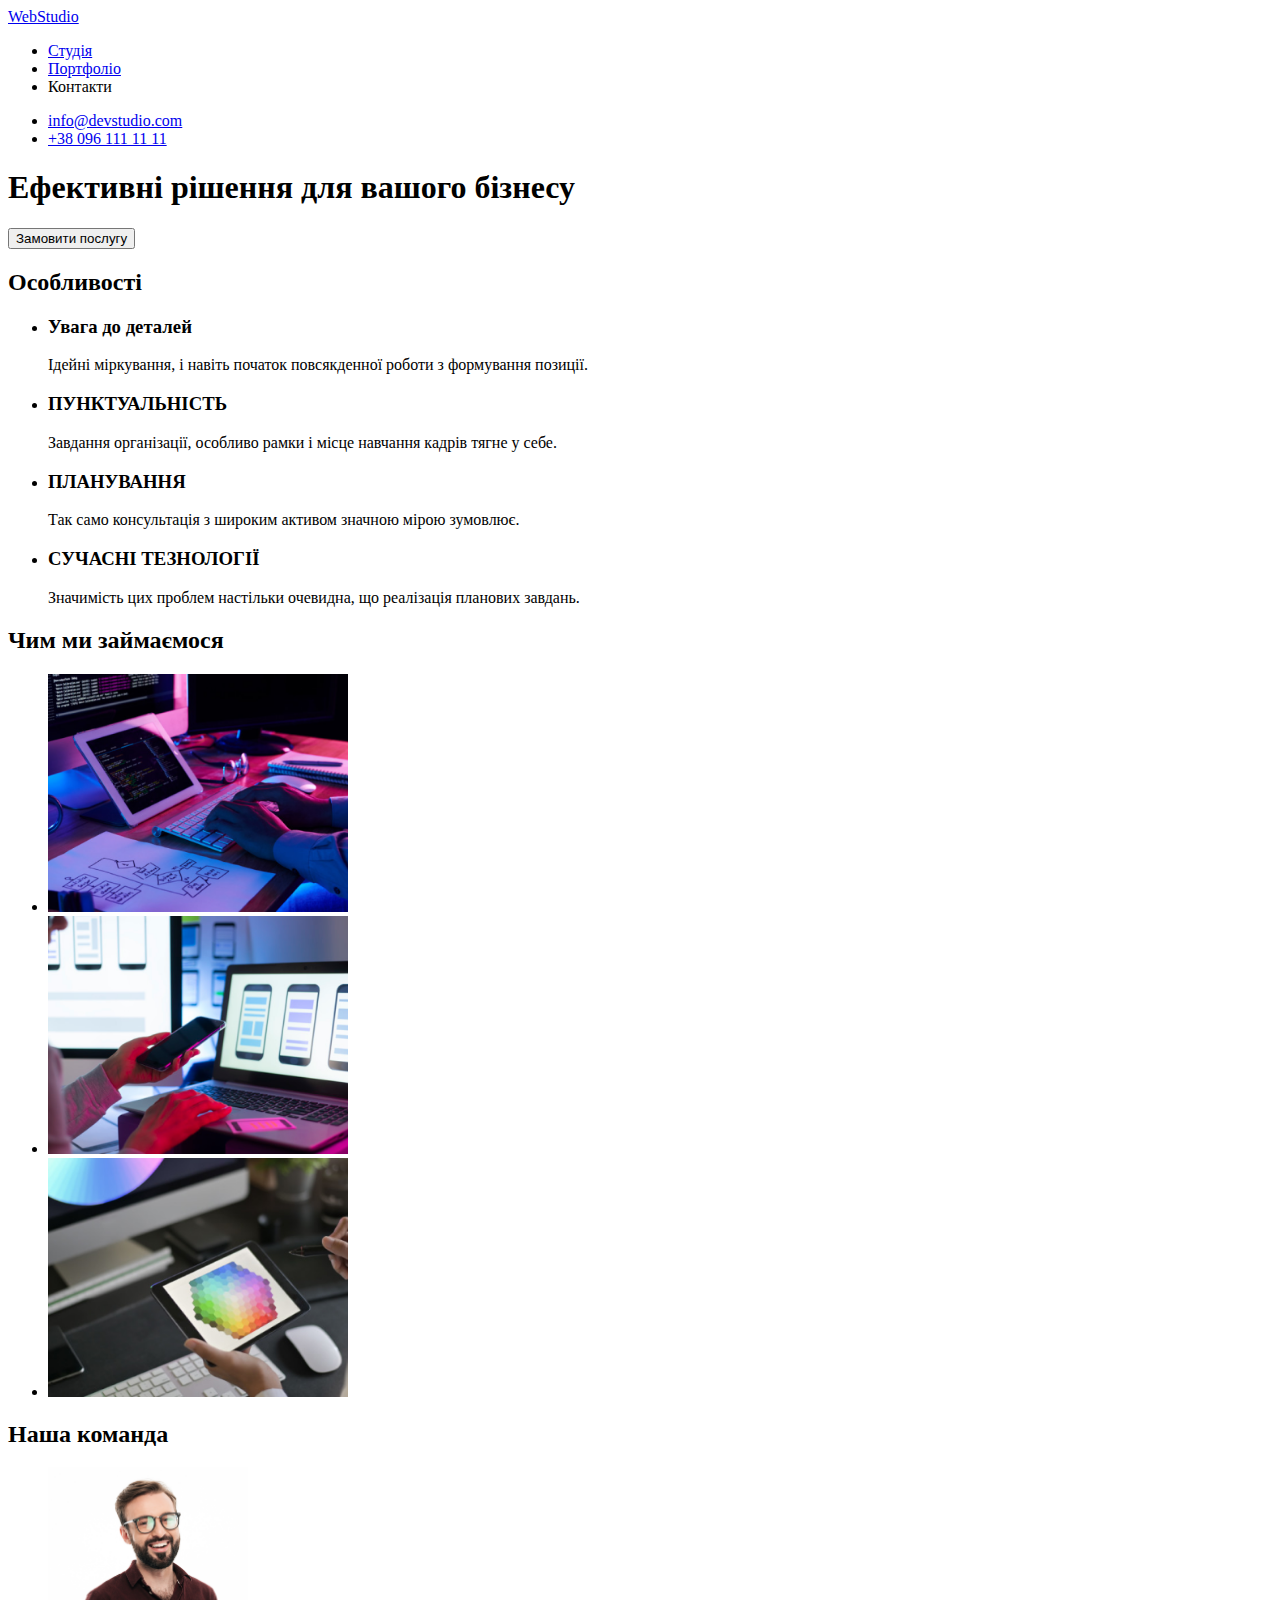
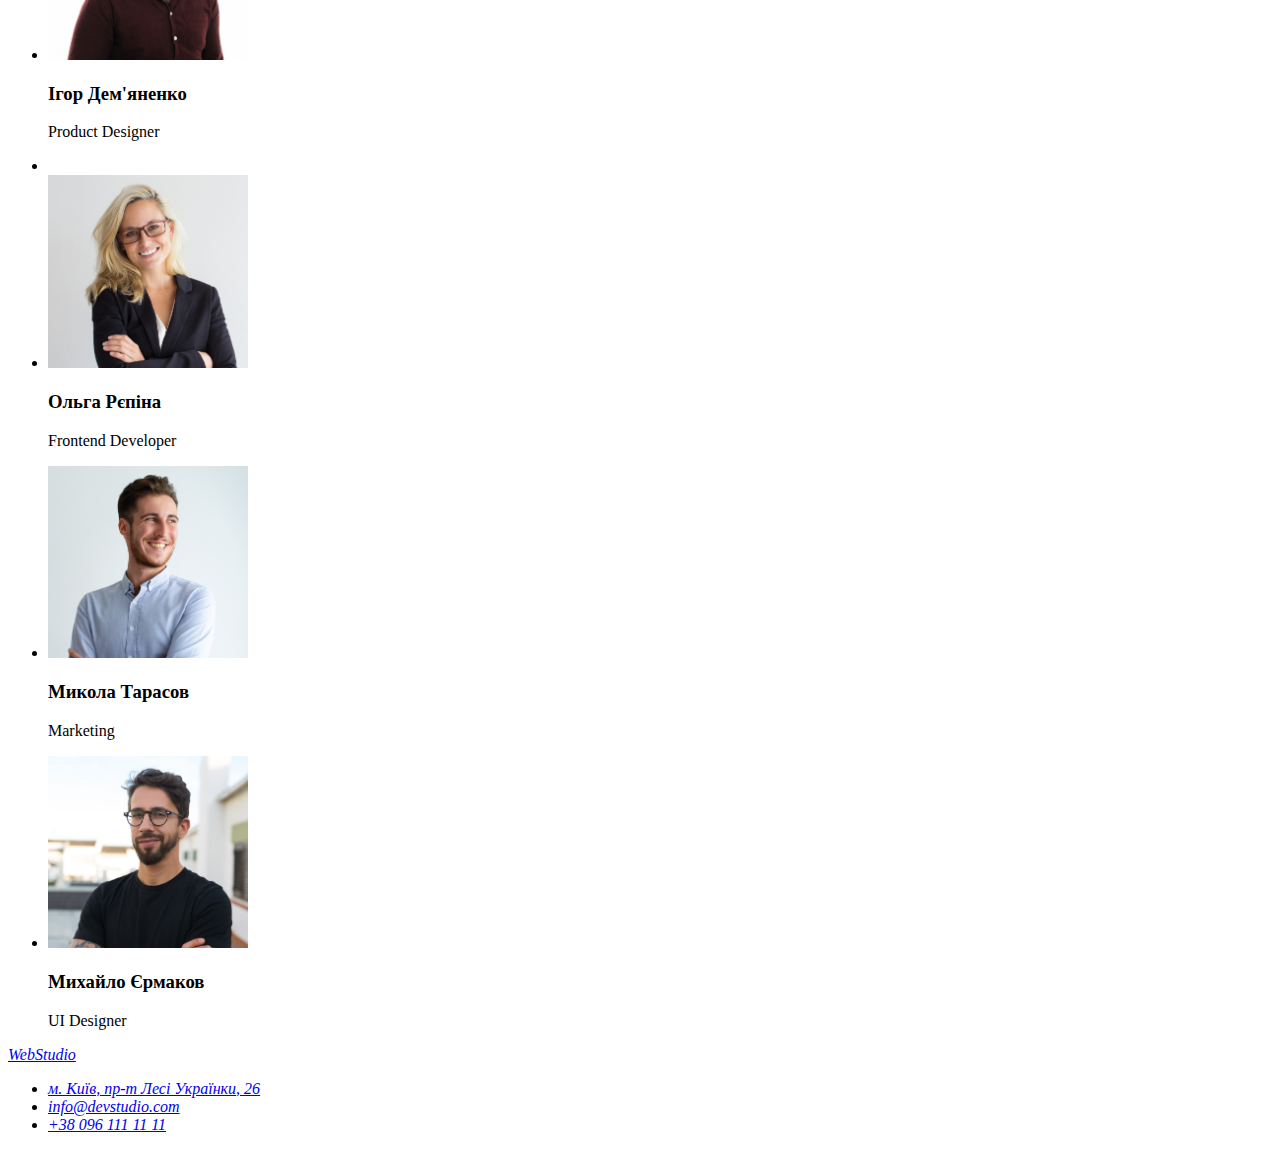
==== index.html @ a10dfcd4 "update 1" ====
<!DOCTYPE html>
<html lang="en">
<head>
    <meta charset="UTF-8">
    <meta http-equiv="X-UA-Compatible" content="IE=edge">
    <meta name="viewport" content="width=device-width, initial-scale=1.0">
    <title>Document</title>
</head>
<body>
<header>
<nav>
<a href="./index.html">WebStudio</a>
<ul>
    <li><a href="./index.html">Студія</a></li>
    <li><a href="portfolio.html">Портфоліо</a></li>
    <li>Контакти</li>
</ul>
<ul>
<li><a href="mailto:info@devstudio.com">info@devstudio.com</a>
<li><a href="tel:+380961111111">+38 096 111 11 11</a></li>
</ul>
</nav>
</header>
<main>
<section>
<h1>Ефективні рішення для вашого бізнесу</h1>
<button type="button">Замовити послугу</button>
</section>
<section>
<h2>Особливості</h2>
<ul>
<li>
<h3>Увага до деталей</h3>
<p>Ідейні міркування, і навіть початок повсякденної роботи з формування позиції.</p>
</li>
<li>
<h3>ПУНКТУАЛЬНІСТЬ</h3>
<p>Завдання організації, особливо рамки і місце навчання кадрів тягне у себе.</p>
</li>
<li>
<h3>ПЛАНУВАННЯ</h3>
<p>
Так само консультація з широким активом значною мірою зумовлює.
</p>
</li>
<li>
<h3>СУЧАСНІ ТЕЗНОЛОГІЇ</h3>
<p>Значимість цих проблем настільки очевидна, що реалізація планових завдань.</p>
</li>
</ul>
</section>
<section>
<h2>Чим ми займаємося</h2>
<ul>
<li>
    <img width="300" src="./images/picture1.png" alt="Picture">
</li>
<li>
    <img width="300" src="./images/picture2.png" alt="Picture2">
</li>
<li>
    <img width="300" src="./images/picture3.png" alt="Picture3">
</li>
</ul>
</section>
<section>
<h2>Наша команда</h2>
<ul>
    <li>
    <img width="200" src="./images/Igor.jpg" alt="Igor">
    <h3>Ігор Дем'яненко</h3>
    <p>Product Designer</p> 
    <li>
        <li>
        <img width="200" src="./images/Olga.jpg" alt="Olga">
       <h3>Ольга Рєпіна</h3> 
       <p>Frontend Developer</p> 
        </li>
        <li>
            <img width="200" src="./images/Mykola.jpg" alt="Mykola">
           <h3>Микола Тарасов</h3> 
           <p>Marketing</p> 
            </li>

            <li>
            <img width="200" src="./images/Myhailo.jpg" alt="Myhailo">
            <h3>Михайло Єрмаков</h3>
            <p>UI Designer</p>
            </li>
    </ul>
        
</section>
</main>

<footer>
<address>
    <a href="./index.html">WebStudio</a>
 
<ul>
<li><a href="https://goo.gl/maps/or9m5MUyjeENMJDf9" target="_blank" rel="noopener noreferrer">м. Київ, пр-т Лесі Українки, 26</a></li>
<li><a href="mailto:info@devstudio.com">info@devstudio.com</a></li>
<li><a href="tel:+380961111111">+38 096 111 11 11</a></li>
</ul>
 </address>
</footer>
</body>
</html>
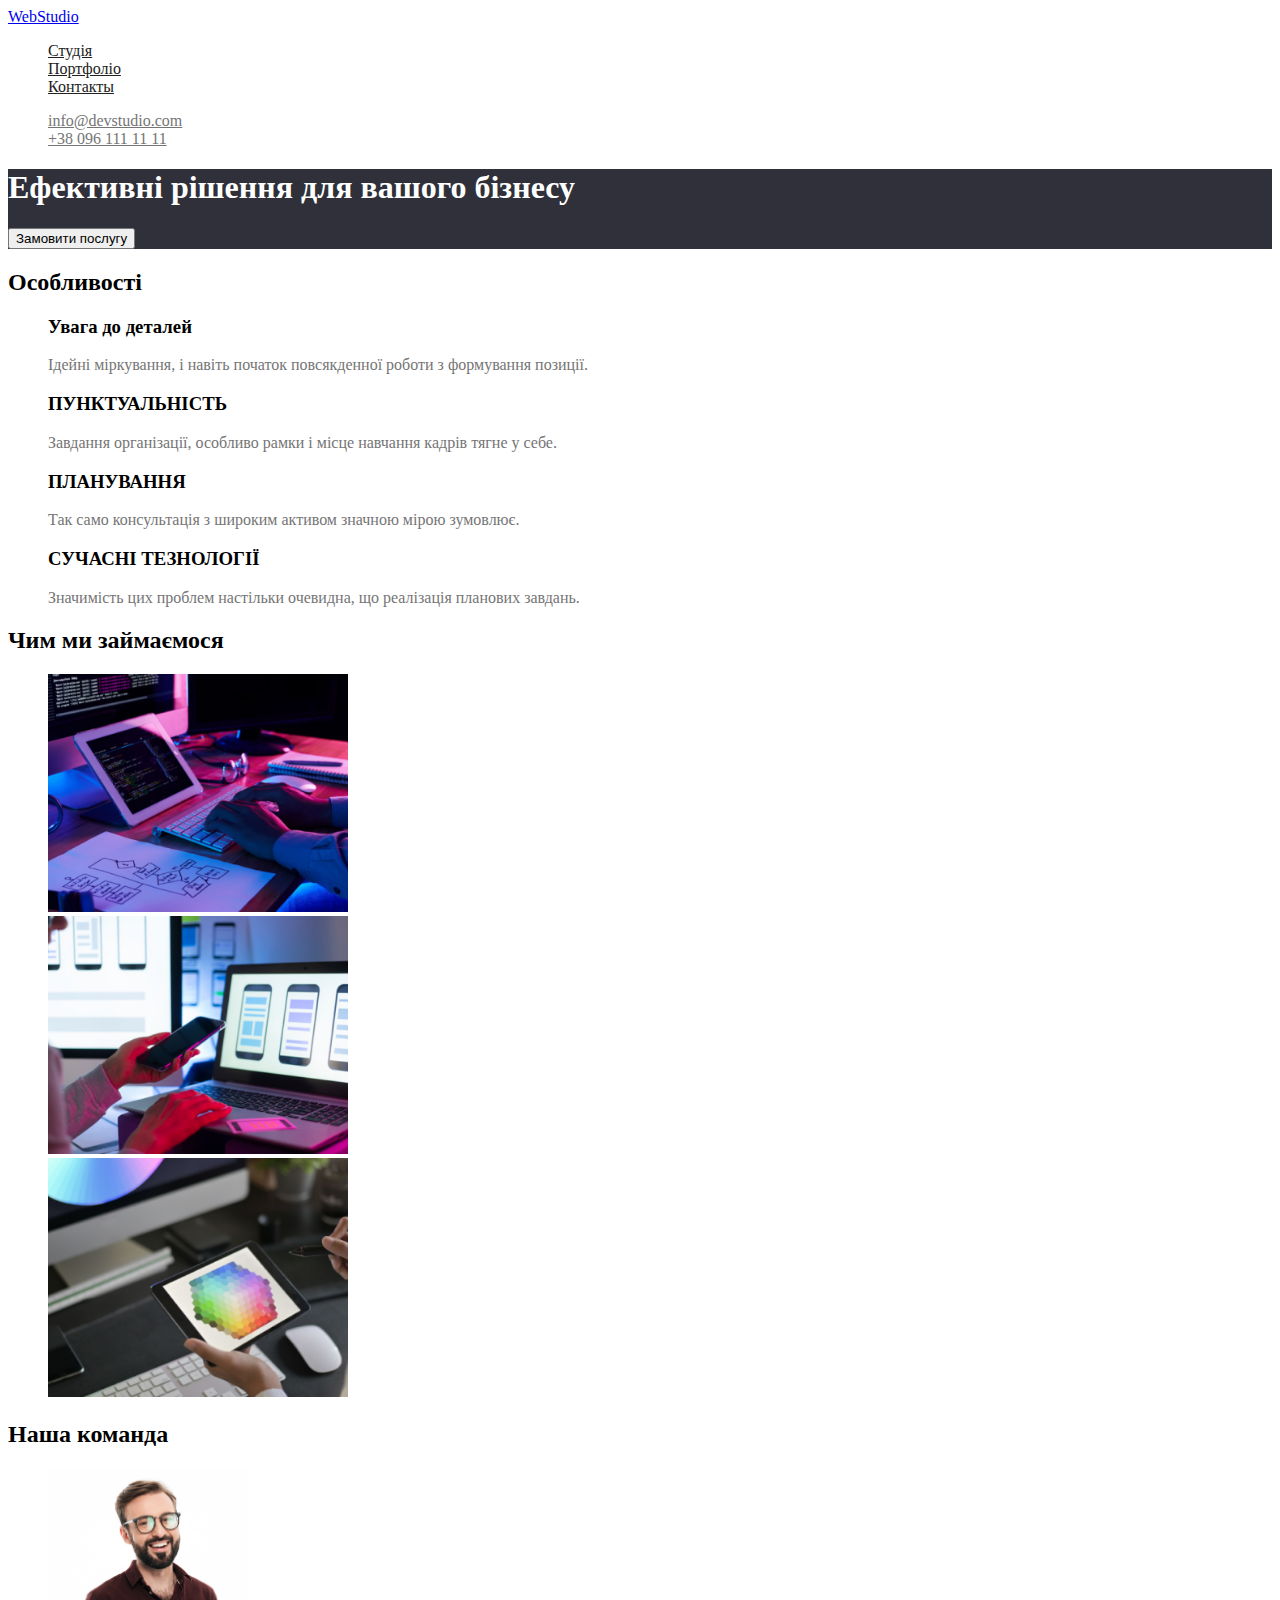
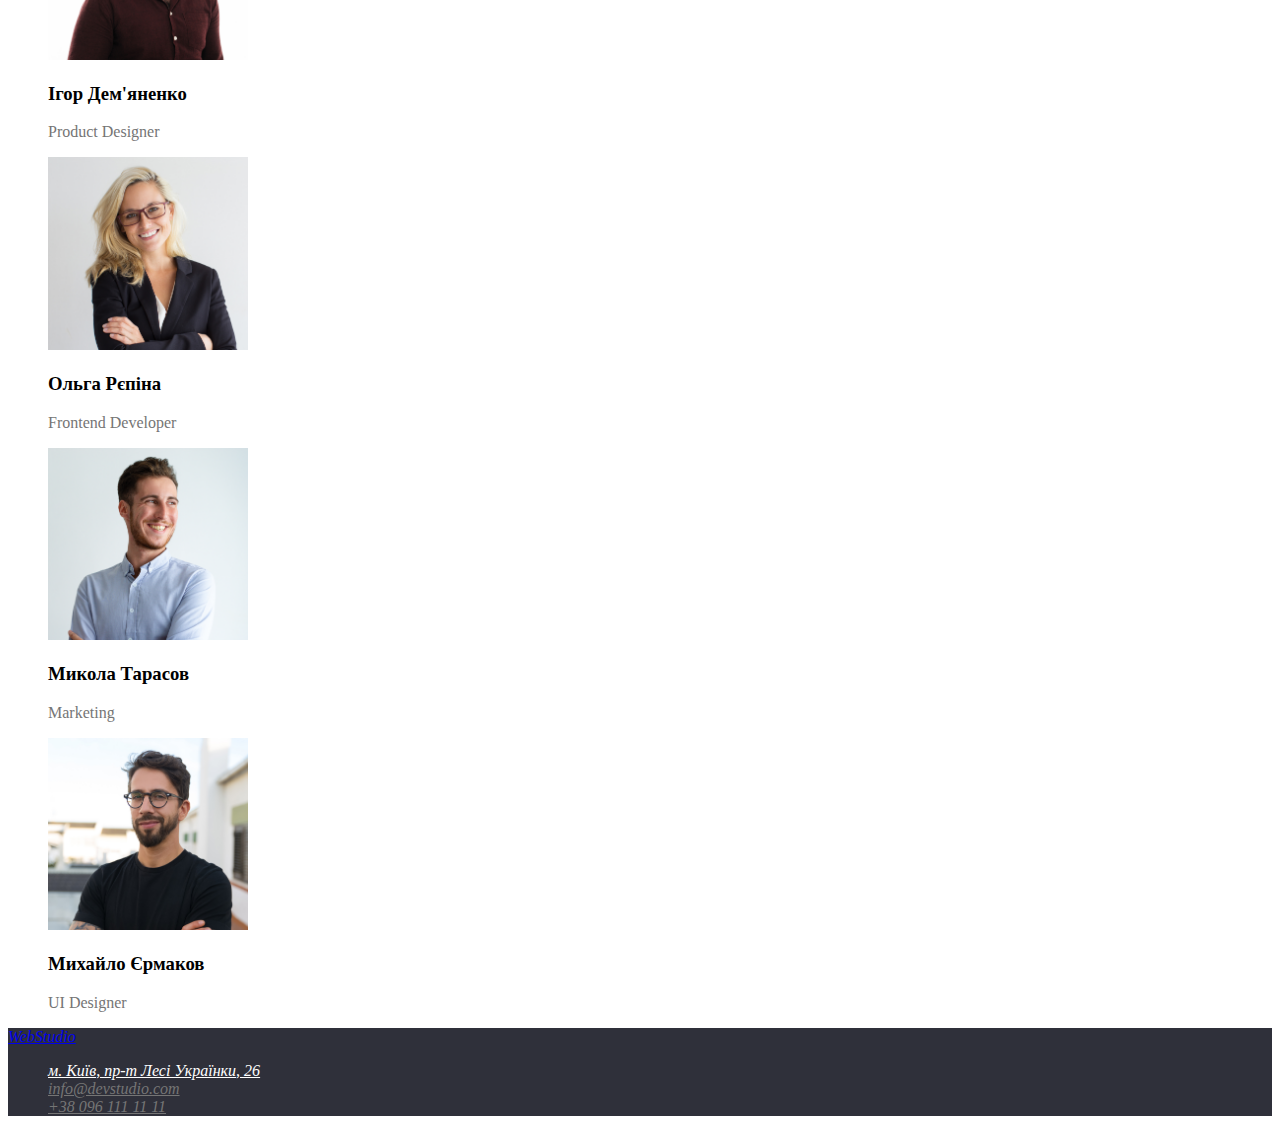
==== commit 7c400acf: "update ultra" ====
--- a/index.html
+++ b/index.html
@@ -5,30 +5,31 @@
     <meta http-equiv="X-UA-Compatible" content="IE=edge">
     <meta name="viewport" content="width=device-width, initial-scale=1.0">
     <title>Document</title>
+    <link rel="stylesheet" href="./css/styles.css">
 </head>
-<body>
+<body class="page">
 <header>
 <nav>
 <a href="./index.html">WebStudio</a>
-<ul>
-    <li><a href="./index.html">Студія</a></li>
-    <li><a href="portfolio.html">Портфоліо</a></li>
-    <li>Контакти</li>
+<ul class="site-nav list">
+    <li><a href="./index.html" class="link">Студія</a></li>
+    <li><a href="portfolio.html" class="link">Портфоліо</a></li>
+    <li><a href="Контакты" class="link">Контакты</a></li>
 </ul>
-<ul>
-<li><a href="mailto:info@devstudio.com">info@devstudio.com</a>
-<li><a href="tel:+380961111111">+38 096 111 11 11</a></li>
+<ul class="info list">
+<li class="meil"><a href="mailto:info@devstudio.com" class="meilstyle">info@devstudio.com</a>
+<li class="telefon"><a href="tel:+380961111111" class="telefonstyle">+38 096 111 11 11</a></li>
 </ul>
 </nav>
 </header>
 <main>
-<section>
-<h1>Ефективні рішення для вашого бізнесу</h1>
+<section class="hero">
+<h1 class="hero-title">Ефективні рішення для вашого бізнесу</h1>
 <button type="button">Замовити послугу</button>
 </section>
 <section>
 <h2>Особливості</h2>
-<ul>
+<ul class="features list">
 <li>
 <h3>Увага до деталей</h3>
 <p>Ідейні міркування, і навіть початок повсякденної роботи з формування позиції.</p>
@@ -51,7 +52,7 @@
 </section>
 <section>
 <h2>Чим ми займаємося</h2>
-<ul>
+<ul class="list">
 <li>
     <img width="300" src="./images/picture1.png" alt="Picture">
 </li>
@@ -65,7 +66,7 @@
 </section>
 <section>
 <h2>Наша команда</h2>
-<ul>
+<ul class="comand list">
     <li>
     <img width="200" src="./images/Igor.jpg" alt="Igor">
     <h3>Ігор Дем'яненко</h3>
@@ -92,14 +93,14 @@
 </section>
 </main>
 
-<footer>
-<address>
+<footer class="side-color">
+<address class="list">
     <a href="./index.html">WebStudio</a>
  
-<ul>
-<li><a href="https://goo.gl/maps/or9m5MUyjeENMJDf9" target="_blank" rel="noopener noreferrer">м. Київ, пр-т Лесі Українки, 26</a></li>
-<li><a href="mailto:info@devstudio.com">info@devstudio.com</a></li>
-<li><a href="tel:+380961111111">+38 096 111 11 11</a></li>
+<ul class="site-nav list">
+<li class="adress"><a href="https://goo.gl/maps/or9m5MUyjeENMJDf9" class="link" target="_blank" rel="noopener noreferrer">м. Київ, пр-т Лесі Українки, 26</a></li>
+<li class="meil"><a href="mailto:info@devstudio.com" class="link">info@devstudio.com</a></li>
+<li class="telefon"><a href="tel:+380961111111" class="link">+38 096 111 11 11</a></li>
 </ul>
  </address>
 </footer>
--- a/css/styles.css
+++ b/css/styles.css
@@ -0,0 +1,86 @@
+page{
+background-color: #FFFFFF;
+color: #212121;
+}
+
+.list{
+list-style: none;
+}
+
+/* site nav and info */
+
+.site-nav a{
+color: #212121;    
+}
+
+.meil a{
+color: #757575;
+}
+.telefon a{
+color: #757575;
+}
+
+.site-nav .link:hover,
+.site-nav .link:focus {
+color: #2196F3;
+}
+
+.meilstyle:hover,
+.meilstyle:focus {
+color: #2196F3;
+}
+
+.telefonstyle:hover,
+.telefonstyle:focus {
+color: #2196F3;
+}
+
+/* Hero */
+.hero{
+background-color: #2F303A;
+}
+.hero-title{
+color: #FFFFFF;
+}
+
+.features p{
+color: #757575;
+}
+
+.comand p{
+color: #757575;
+}
+
+
+.buttons .links:hover,
+.buttons .links:focus{
+color: #FFFFFF;
+background-color: #2196F3;
+}
+
+.adress a{
+color: #FFFFFF;
+}
+
+.side-color{
+background-color: #2F303A;
+}
+
+.images p{
+color: #757575;
+}
+.images h3{
+color: #212121;
+}
+
+/* основной цвет текста #212121 */
+
+/* цвет 2 для серого #757575 */
+
+/* цвет для веб #2196F3 */
+
+/* цвет снизуссылок gba(255, 255, 255, 0.6); */
+
+/* вторичный бекграунд */
+
+
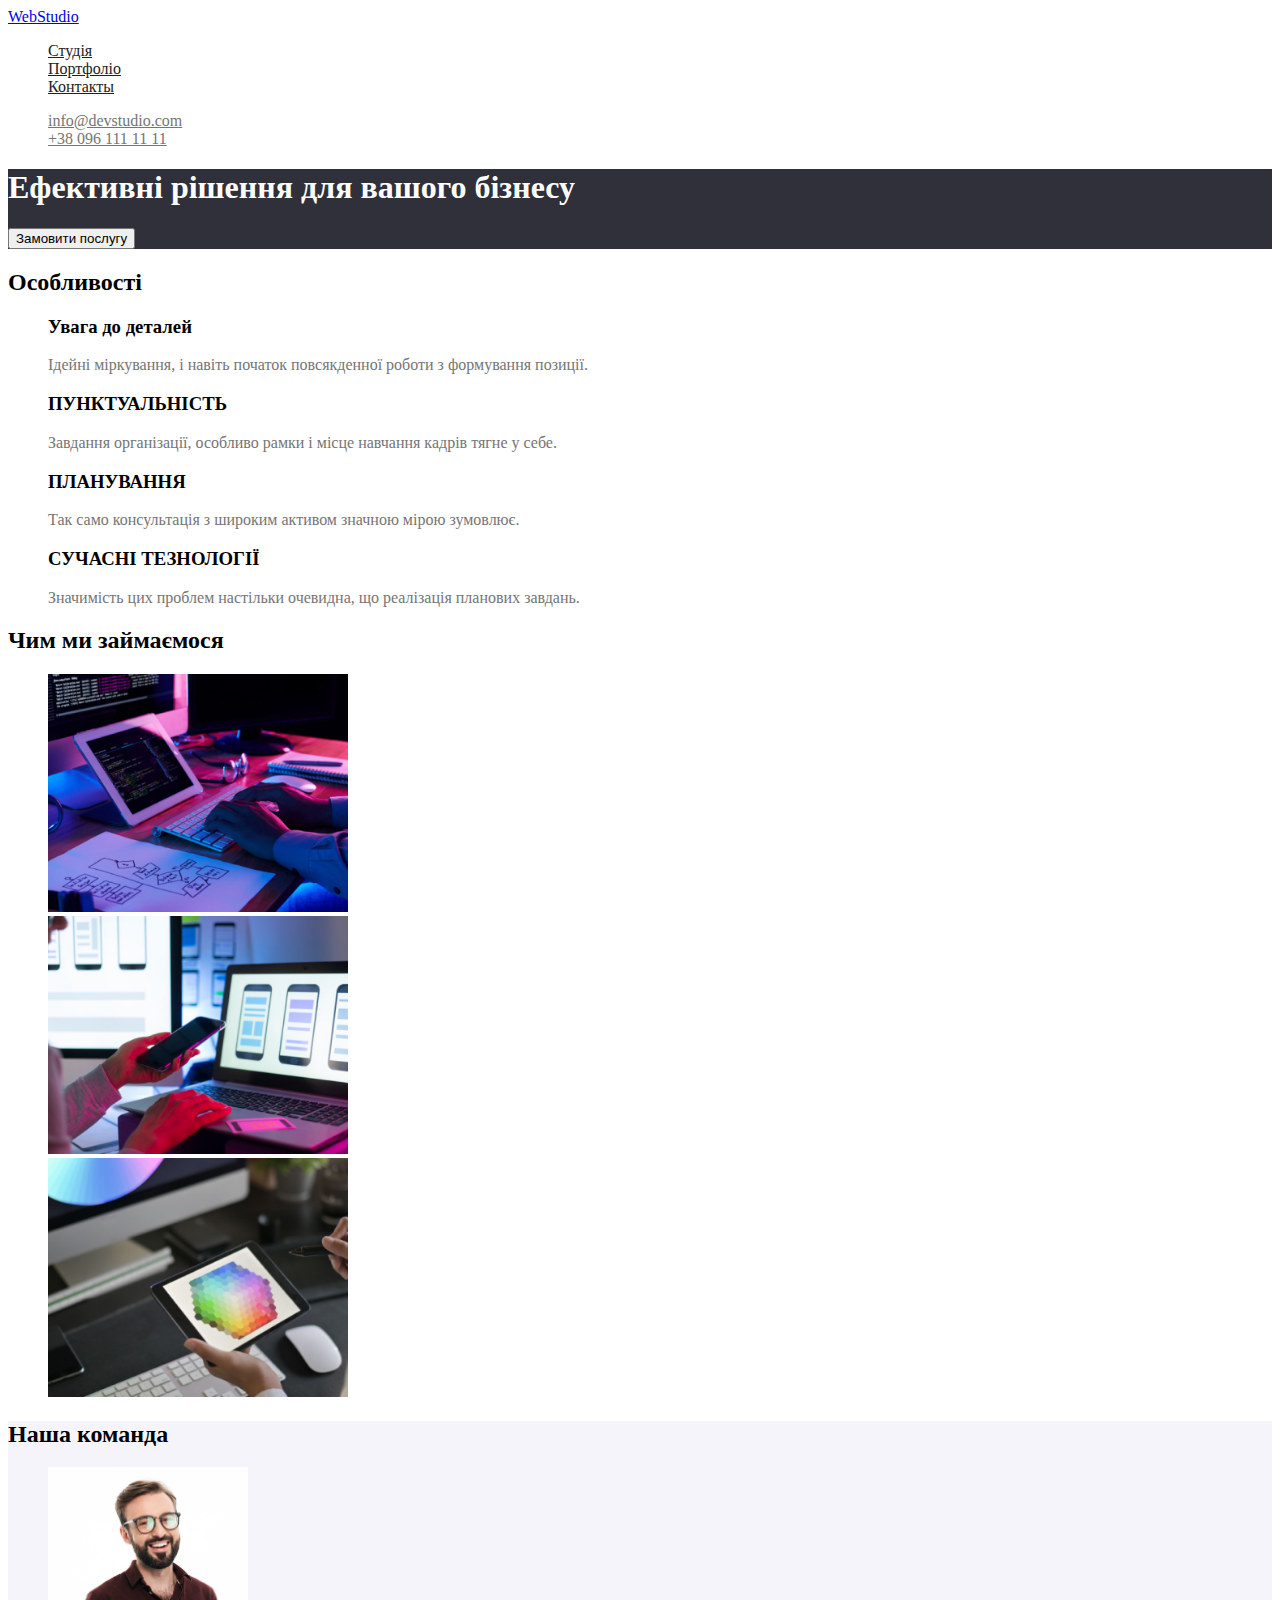
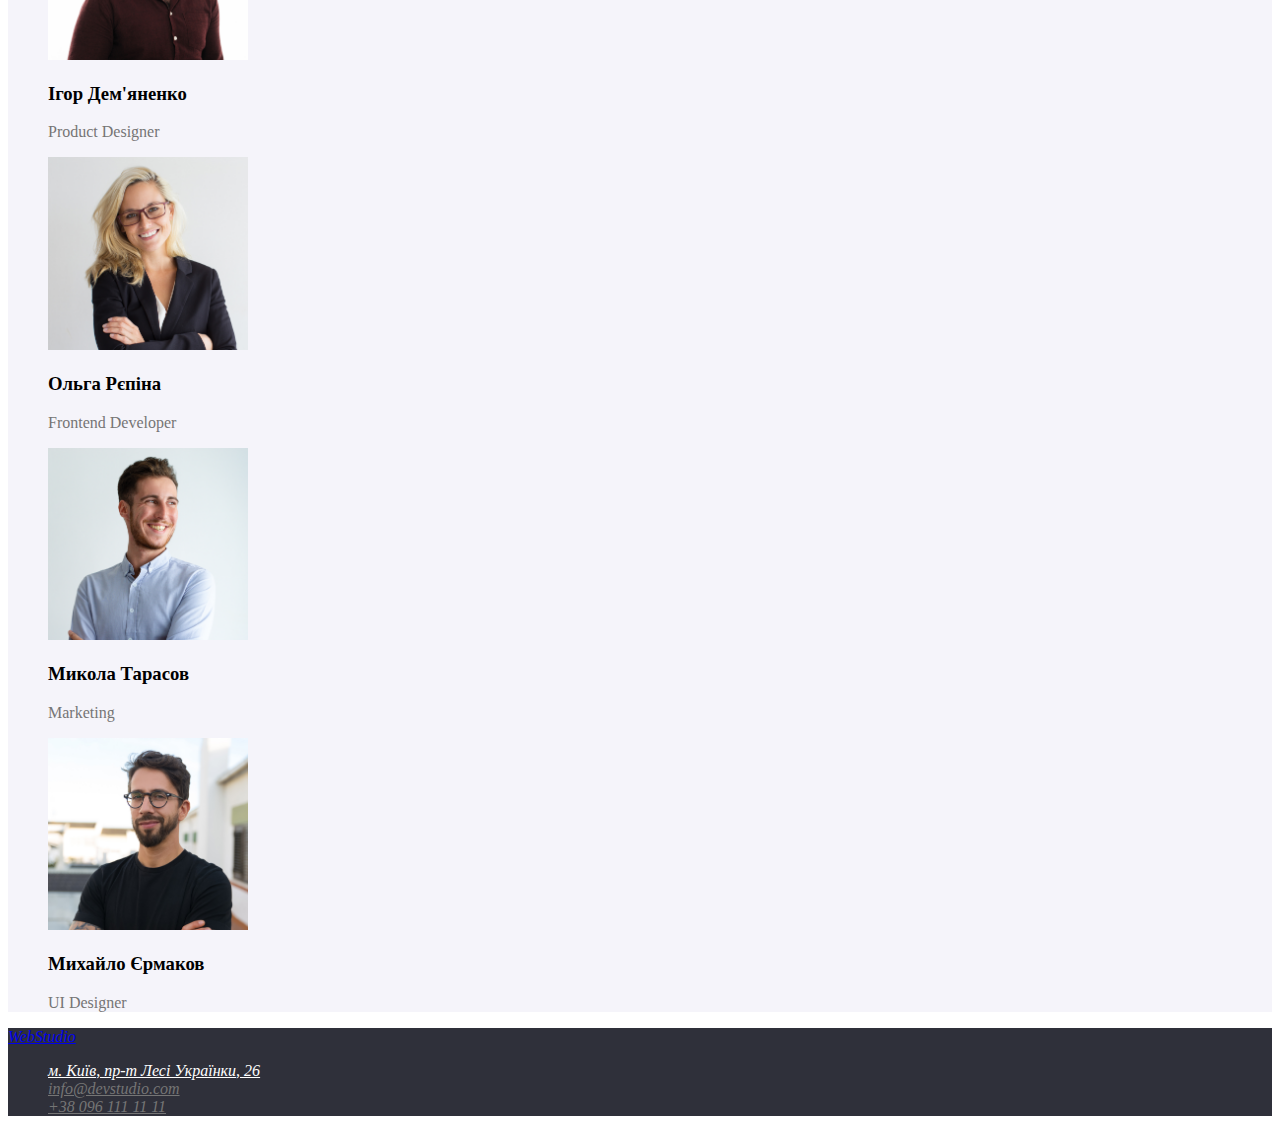
==== commit 0bff19eb: "update styles" ====
--- a/index.html
+++ b/index.html
@@ -64,7 +64,7 @@
 </li>
 </ul>
 </section>
-<section>
+<section class="team">
 <h2>Наша команда</h2>
 <ul class="comand list">
     <li>
--- a/css/styles.css
+++ b/css/styles.css
@@ -43,21 +43,30 @@
 color: #FFFFFF;
 }
 
+/* Main page */
+
 .features p{
 color: #757575;
+}
+
+.team{
+background-color: #F5F4FA;
 }
 
 .comand p{
 color: #757575;
 }
 
+/*Portfolio css */
 
+/*buttons*/
 .buttons .links:hover,
 .buttons .links:focus{
 color: #FFFFFF;
 background-color: #2196F3;
 }
 
+/*footer для портфолио и индекс*/
 .adress a{
 color: #FFFFFF;
 }
@@ -79,8 +88,8 @@
 
 /* цвет для веб #2196F3 */
 
-/* цвет снизуссылок gba(255, 255, 255, 0.6); */
+/* цвет снизу ссылок gba(255, 255, 255, 0.6); */
 
-/* вторичный бекграунд */
+/* вторичный бекграунд  #F5F4FA*/ 
 
 
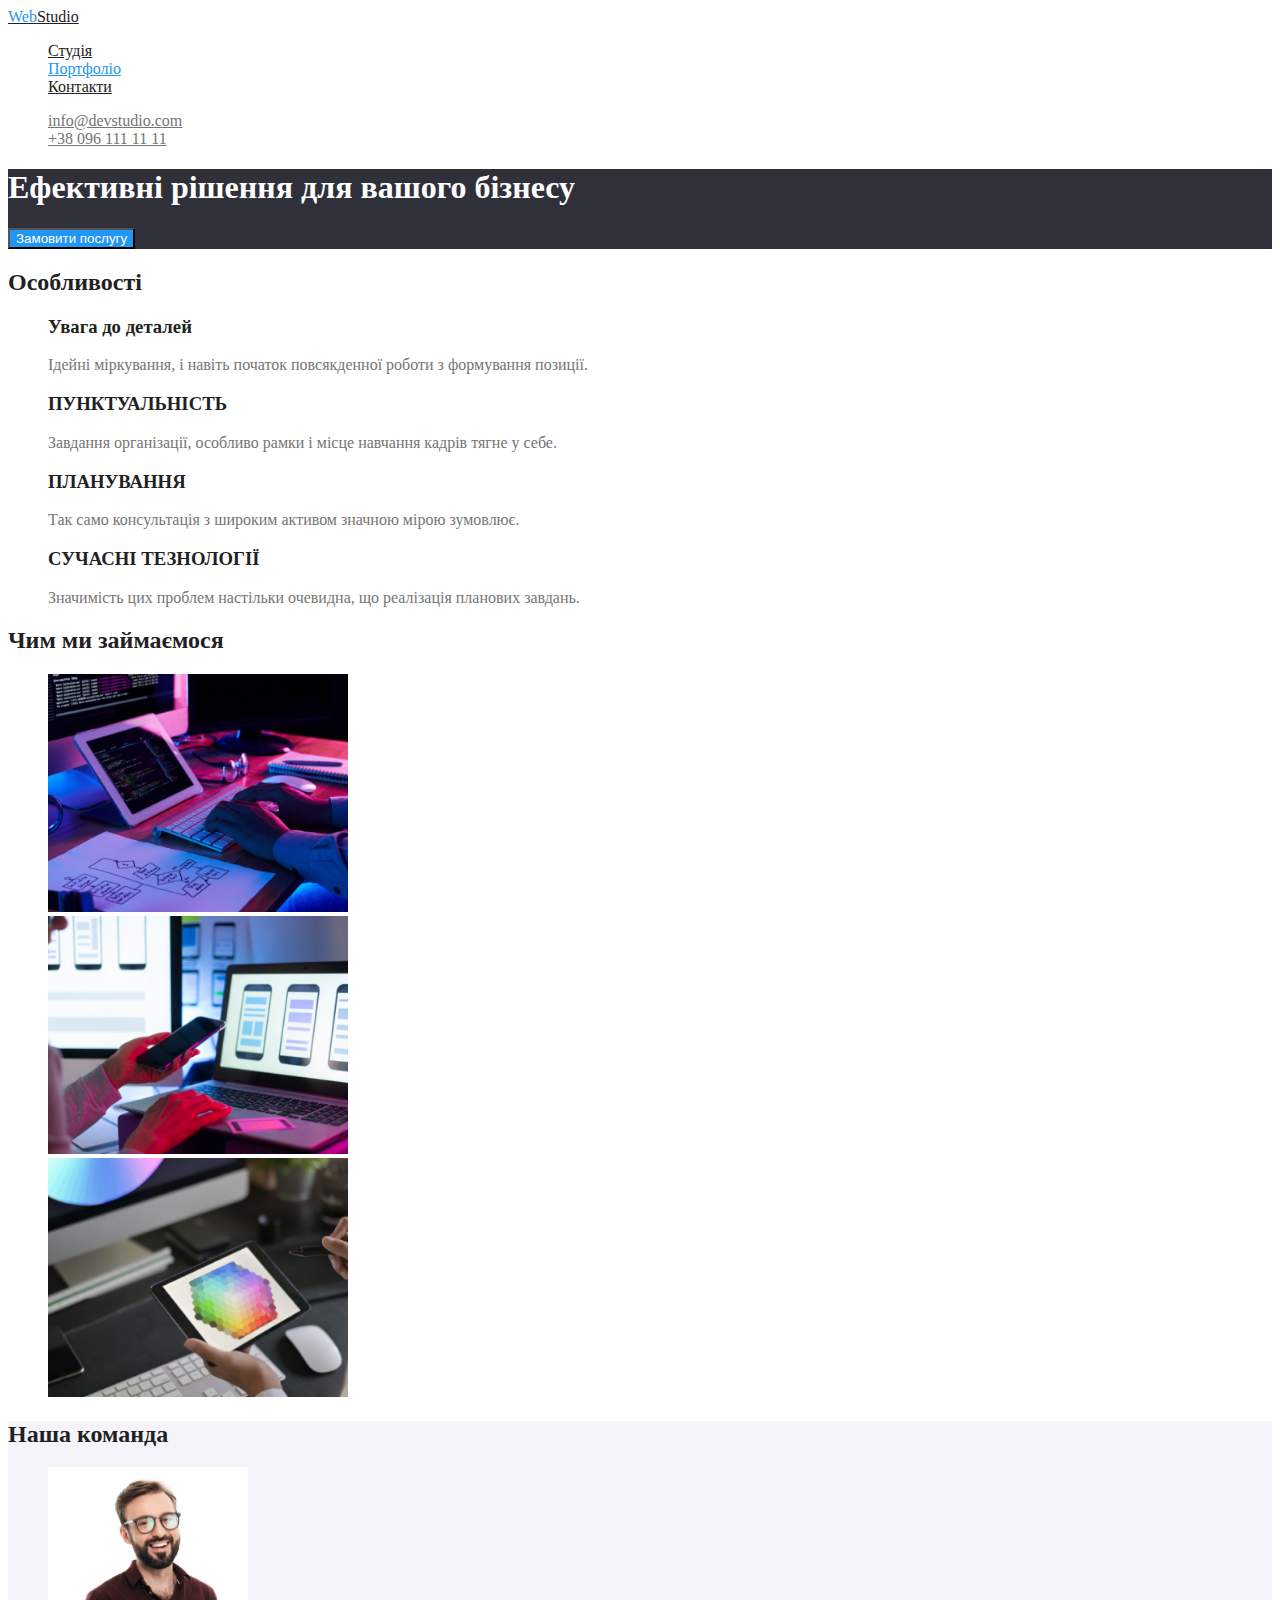
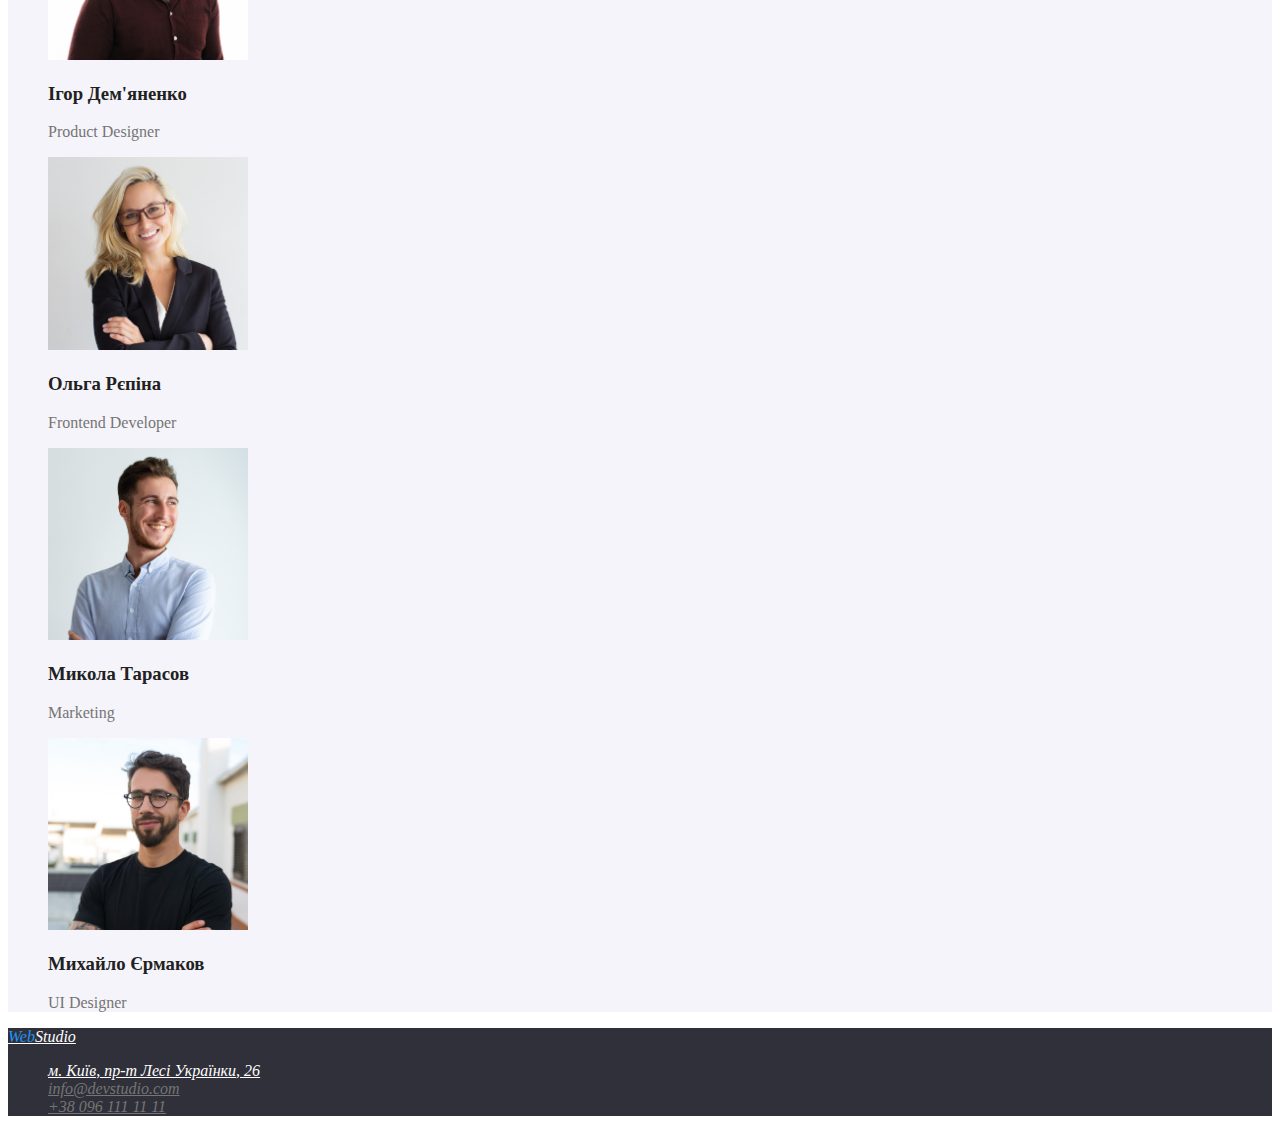
==== commit b9f2e7a0: "update new new" ====
--- a/index.html
+++ b/index.html
@@ -10,11 +10,11 @@
 <body class="page">
 <header>
 <nav>
-<a href="./index.html">WebStudio</a>
+<a class="studio" href="./index.html"><span>Web</span>Studio</a>
 <ul class="site-nav list">
     <li><a href="./index.html" class="link">Студія</a></li>
-    <li><a href="portfolio.html" class="link">Портфоліо</a></li>
-    <li><a href="Контакты" class="link">Контакты</a></li>
+    <li><a href="portfolio.html" class="link current">Портфоліо</a></li>
+    <li><a href="Контакти" class="link">Контакти</a></li>
 </ul>
 <ul class="info list">
 <li class="meil"><a href="mailto:info@devstudio.com" class="meilstyle">info@devstudio.com</a>
@@ -25,7 +25,7 @@
 <main>
 <section class="hero">
 <h1 class="hero-title">Ефективні рішення для вашого бізнесу</h1>
-<button type="button">Замовити послугу</button>
+<button class="hero button" type="button">Замовити послугу</button>
 </section>
 <section>
 <h2>Особливості</h2>
@@ -95,7 +95,7 @@
 
 <footer class="side-color">
 <address class="list">
-    <a href="./index.html">WebStudio</a>
+    <a class="studiotwo" href="./index.html"><span>Web</span>Studio</a>
  
 <ul class="site-nav list">
 <li class="adress"><a href="https://goo.gl/maps/or9m5MUyjeENMJDf9" class="link" target="_blank" rel="noopener noreferrer">м. Київ, пр-т Лесі Українки, 26</a></li>
--- a/css/styles.css
+++ b/css/styles.css
@@ -1,3 +1,14 @@
+/* основной цвет текста #212121 */
+
+/* цвет 2 для серого #757575 */
+
+/* цвет для веб #2196F3 */
+
+/* цвет снизу ссылок gba(255, 255, 255, 0.6); */
+
+/* вторичный бекграунд  #F5F4FA*/ 
+
+
 page{
 background-color: #FFFFFF;
 color: #212121;
@@ -5,6 +16,25 @@
 
 .list{
 list-style: none;
+}
+
+h2,
+h3,
+h4,
+h5,
+h6{
+color: #212121;
+}
+
+span{
+color: #2196F3;
+}
+.studio{
+color: #212121;
+}
+
+.studiotwo{
+color: #FFFFFF;
 }
 
 /* site nav and info */
@@ -25,6 +55,10 @@
 color: #2196F3;
 }
 
+.site-nav .link.current{
+color: #2196F3;
+}
+
 .meilstyle:hover,
 .meilstyle:focus {
 color: #2196F3;
@@ -41,6 +75,11 @@
 }
 .hero-title{
 color: #FFFFFF;
+}
+
+.hero.button{
+color: #FFFFFF;
+background-color: #2196F3;
 }
 
 /* Main page */
@@ -82,14 +121,6 @@
 color: #212121;
 }
 
-/* основной цвет текста #212121 */
-
-/* цвет 2 для серого #757575 */
-
-/* цвет для веб #2196F3 */
-
-/* цвет снизу ссылок gba(255, 255, 255, 0.6); */
-
-/* вторичный бекграунд  #F5F4FA*/ 
 
 
+
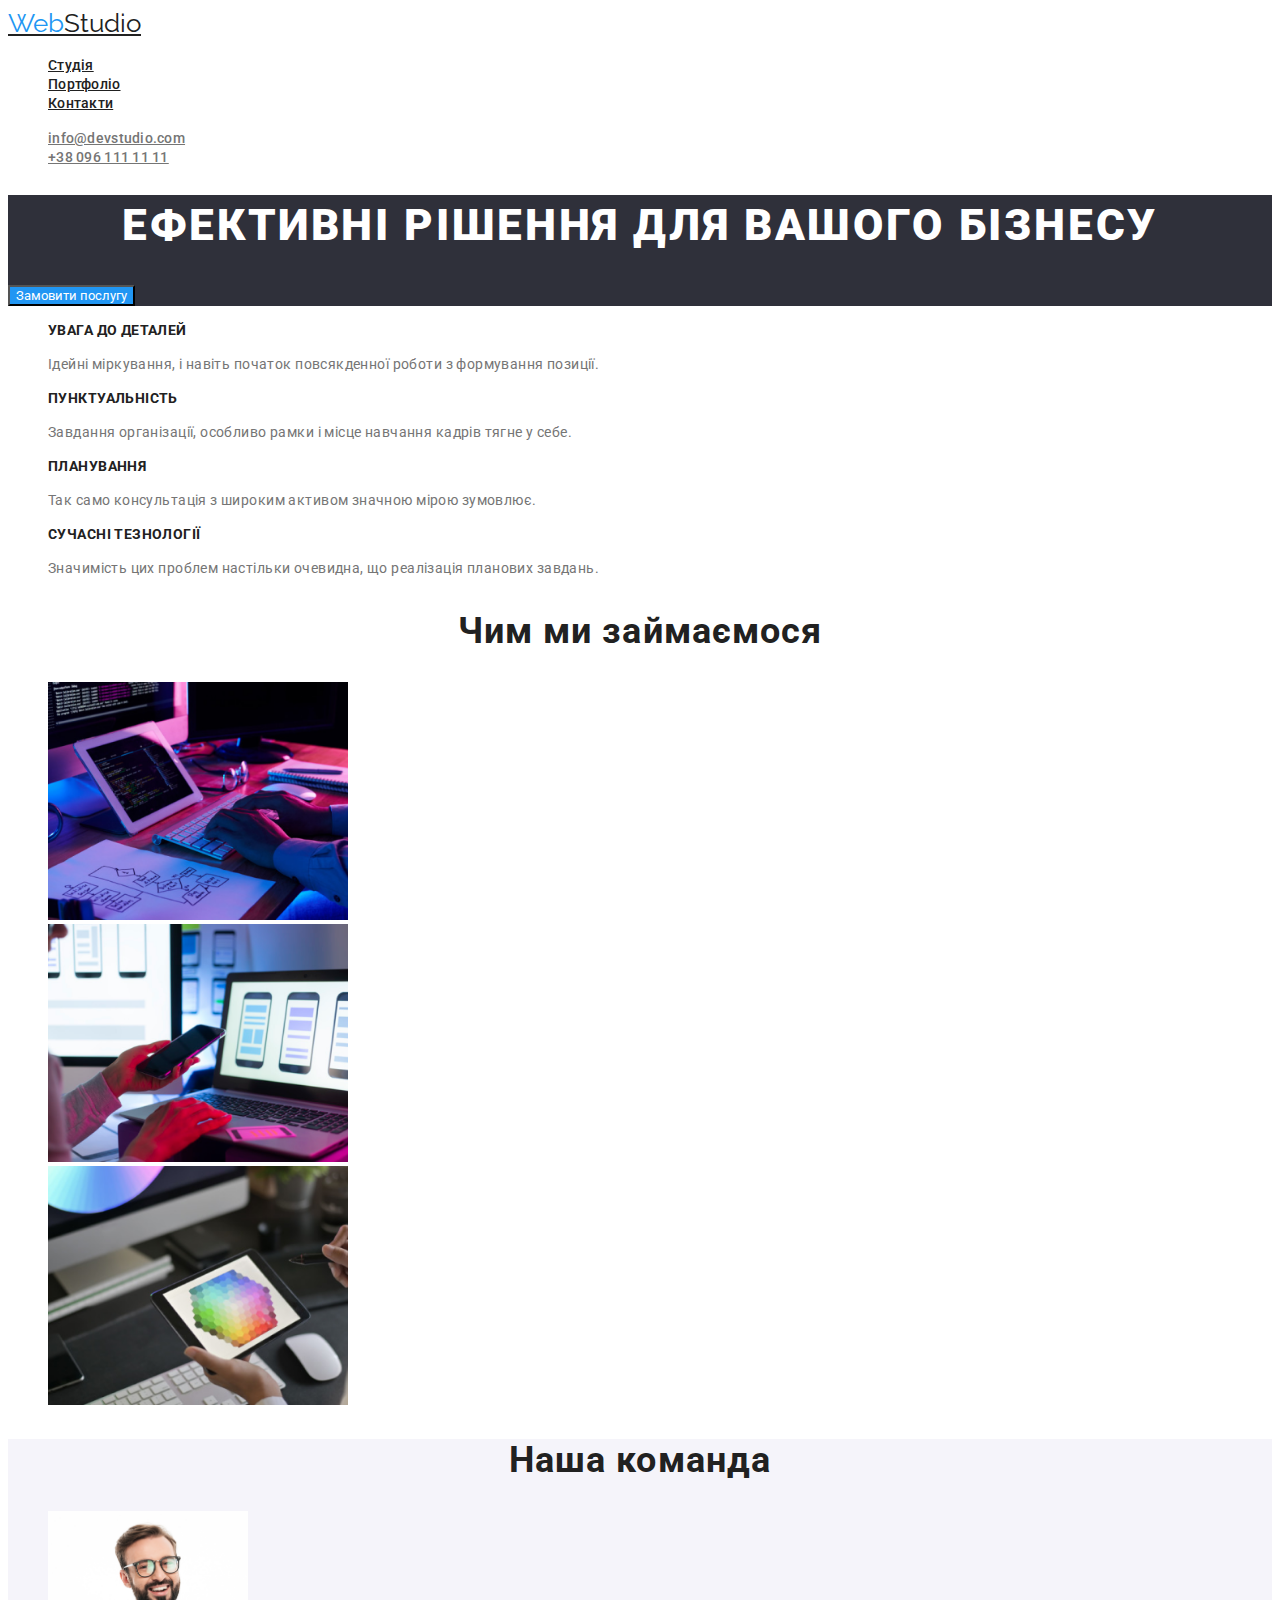
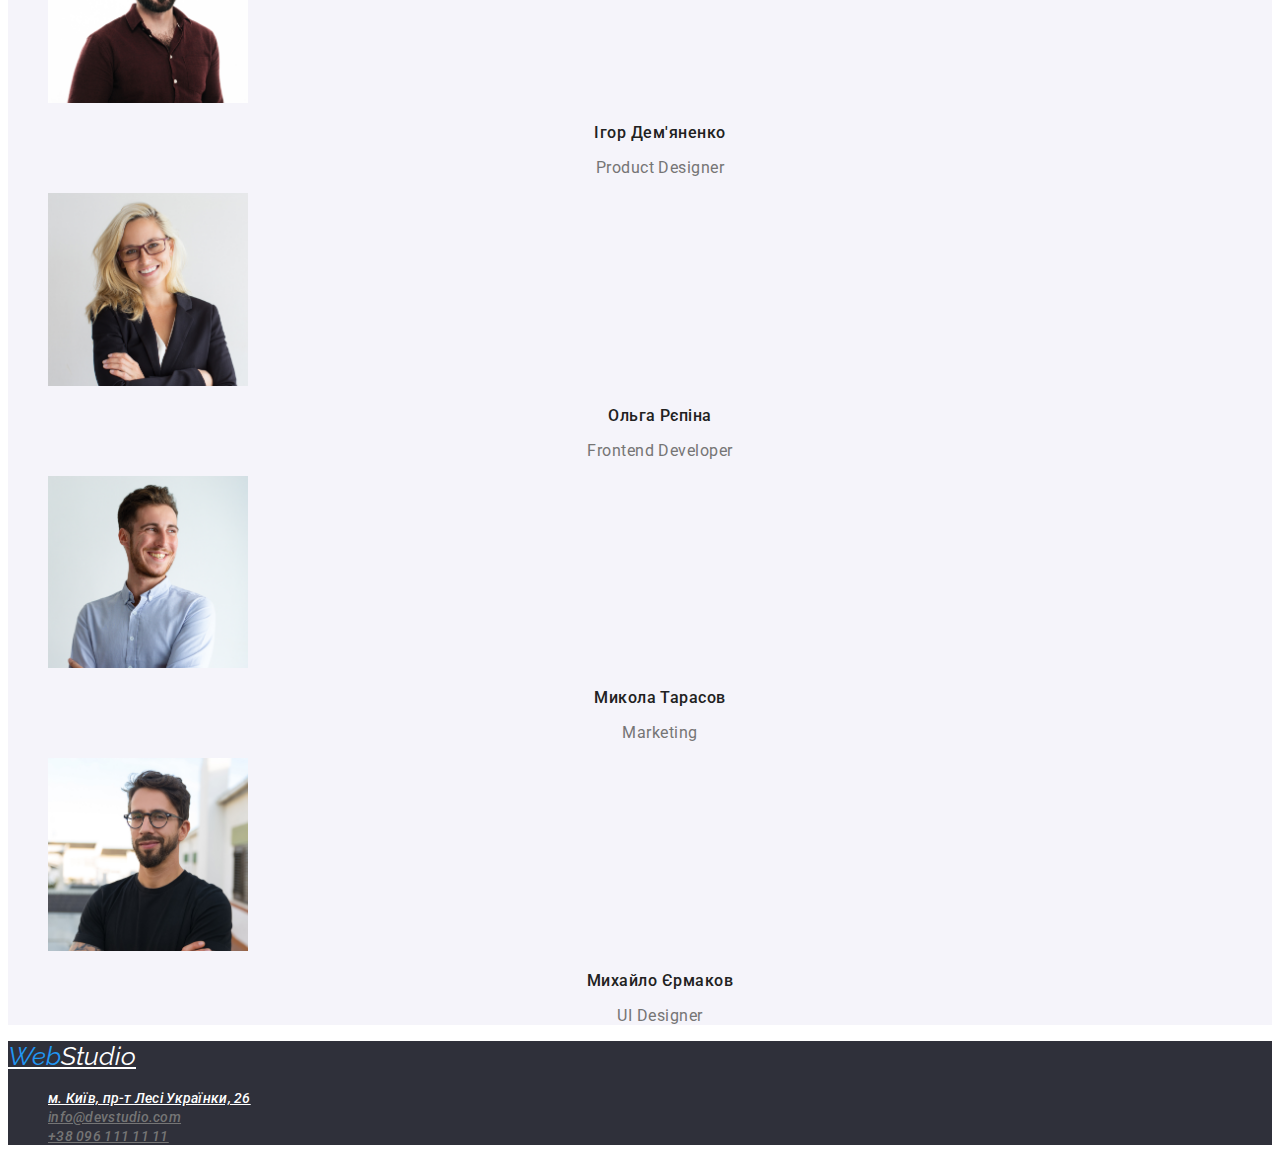
==== commit 9af36c9a: "update newwen" ====
--- a/index.html
+++ b/index.html
@@ -6,6 +6,9 @@
     <meta name="viewport" content="width=device-width, initial-scale=1.0">
     <title>Document</title>
     <link rel="stylesheet" href="./css/styles.css">
+    <link rel="preconnect" href="https://fonts.googleapis.com">
+    <link rel="preconnect" href="https://fonts.gstatic.com" crossorigin>
+    <link href="https://fonts.googleapis.com/css2?family=Raleway:wght@700&family=Roboto:wght@400;500;700;900&display=swap" rel="stylesheet">
 </head>
 <body class="page">
 <header>
@@ -13,7 +16,7 @@
 <a class="studio" href="./index.html"><span>Web</span>Studio</a>
 <ul class="site-nav list">
     <li><a href="./index.html" class="link">Студія</a></li>
-    <li><a href="portfolio.html" class="link current">Портфоліо</a></li>
+    <li><a href="portfolio.html" class="link">Портфоліо</a></li>
     <li><a href="Контакти" class="link">Контакти</a></li>
 </ul>
 <ul class="info list">
@@ -28,30 +31,30 @@
 <button class="hero button" type="button">Замовити послугу</button>
 </section>
 <section>
-<h2>Особливості</h2>
+<h2 class="hiden">Особливості</h2>
 <ul class="features list">
-<li>
-<h3>Увага до деталей</h3>
-<p>Ідейні міркування, і навіть початок повсякденної роботи з формування позиції.</p>
+<li class="features-lists">
+<h3 class="features-title">Увага до деталей</h3>
+<p class="features-text">Ідейні міркування, і навіть початок повсякденної роботи з формування позиції.</p>
 </li>
-<li>
-<h3>ПУНКТУАЛЬНІСТЬ</h3>
-<p>Завдання організації, особливо рамки і місце навчання кадрів тягне у себе.</p>
+<li class="features-lists">
+<h3 class="features-title">ПУНКТУАЛЬНІСТЬ</h3>
+<p class="features-text">Завдання організації, особливо рамки і місце навчання кадрів тягне у себе.</p>
 </li>
-<li>
-<h3>ПЛАНУВАННЯ</h3>
-<p>
+<li class="features-lists">
+<h3 class="features-title">ПЛАНУВАННЯ</h3>
+<p class="features-text">
 Так само консультація з широким активом значною мірою зумовлює.
 </p>
 </li>
-<li>
-<h3>СУЧАСНІ ТЕЗНОЛОГІЇ</h3>
-<p>Значимість цих проблем настільки очевидна, що реалізація планових завдань.</p>
+<li class="features-lists">
+<h3 class="features-title">СУЧАСНІ ТЕЗНОЛОГІЇ</h3>
+<p class="features-text">Значимість цих проблем настільки очевидна, що реалізація планових завдань.</p>
 </li>
 </ul>
 </section>
-<section>
-<h2>Чим ми займаємося</h2>
+<section class="work">
+<h2 class="work-title">Чим ми займаємося</h2>
 <ul class="list">
 <li>
     <img width="300" src="./images/picture1.png" alt="Picture">
@@ -65,28 +68,28 @@
 </ul>
 </section>
 <section class="team">
-<h2>Наша команда</h2>
+<h2 class="team-title">Наша команда</h2>
 <ul class="comand list">
     <li>
     <img width="200" src="./images/Igor.jpg" alt="Igor">
-    <h3>Ігор Дем'яненко</h3>
-    <p>Product Designer</p> 
+    <h3 class="comand-title">Ігор Дем'яненко</h3>
+    <p class="comand-text">Product Designer</p> 
     <li>
         <li>
         <img width="200" src="./images/Olga.jpg" alt="Olga">
-       <h3>Ольга Рєпіна</h3> 
-       <p>Frontend Developer</p> 
+       <h3 class="comand-title">Ольга Рєпіна</h3> 
+       <p class="comand-text">Frontend Developer</p> 
         </li>
         <li>
             <img width="200" src="./images/Mykola.jpg" alt="Mykola">
-           <h3>Микола Тарасов</h3> 
-           <p>Marketing</p> 
+           <h3 class="comand-title">Микола Тарасов</h3> 
+           <p class="comand-text">Marketing</p> 
             </li>
 
             <li>
             <img width="200" src="./images/Myhailo.jpg" alt="Myhailo">
-            <h3>Михайло Єрмаков</h3>
-            <p>UI Designer</p>
+            <h3 class="comand-title">Михайло Єрмаков</h3>
+            <p class="comand-text">UI Designer</p>
             </li>
     </ul>
         
--- a/css/styles.css
+++ b/css/styles.css
@@ -9,9 +9,29 @@
 /* вторичный бекграунд  #F5F4FA*/ 
 
 
-page{
+body{
 background-color: #FFFFFF;
 color: #212121;
+font-family: Roboto,sans-serif;
+}
+
+span{
+    font-family: 'Raleway';
+    font-size: 26px;
+    line-height: 1.19;
+}
+
+.studio{
+    font-family: 'Raleway';
+    font-size: 26px;
+    line-height: 1.19;
+   
+}
+
+.studiotwo{
+    font-family: 'Raleway';
+    font-size: 26px;
+    line-height: 1.19;
 }
 
 .list{
@@ -40,14 +60,26 @@
 /* site nav and info */
 
 .site-nav a{
-color: #212121;    
+color: #212121;  
+font-weight: 500;
+font-size: 14px;
+line-height: 1.14;
+letter-spacing: 0.02em;  
 }
 
 .meil a{
 color: #757575;
+font-weight: 500;
+font-size: 14px;
+line-height: 16px;
+letter-spacing: 0.02em;
 }
 .telefon a{
 color: #757575;
+font-weight: 500;
+font-size: 14px;
+line-height: 16px;
+letter-spacing: 0.02em;
 }
 
 .site-nav .link:hover,
@@ -75,26 +107,90 @@
 }
 .hero-title{
 color: #FFFFFF;
+font-weight: 900;
+font-size: 44px;
+line-height: 60px;
+text-align: center;
+letter-spacing: 0.06em;
+text-transform: uppercase;
 }
 
 .hero.button{
 color: #FFFFFF;
 background-color: #2196F3;
+font-family: inherit;
 }
 
 /* Main page */
 
+.hiden{
+position: absolute;
+clip: rect(0 0 0 0);
+width: 1px;
+height: 1px;
+margin: -1px;
+}
+
 .features p{
 color: #757575;
+}
+
+
+.features-title{
+    font-weight: 700;
+    font-size: 14px;
+    line-height: 16px;
+    letter-spacing: 0.03em;
+    text-transform: uppercase;
+}
+
+.features-text{
+    font-weight: 400;
+    font-size: 14px;
+    line-height: 24px;
+    letter-spacing: 0.03em;
+}
+
+.work-title{
+    font-weight: 700;
+    font-size: 36px;
+    line-height: 42px;
+    text-align: center;
+    letter-spacing: 0.03em;
 }
 
 .team{
 background-color: #F5F4FA;
 }
 
+.team-title{
+    font-weight: 700;
+    font-size: 36px;
+    line-height: 42px;
+    text-align: center;
+    letter-spacing: 0.03em;
+}
+
 .comand p{
 color: #757575;
 }
+
+.comand-title{
+    font-weight: 500;
+    font-size: 16px;
+    line-height: 19px;
+    text-align: center;
+    letter-spacing: 0.03em;
+}
+
+.comand-text{
+    font-weight: 400;
+    font-size: 16px;
+    line-height: 19px;
+    text-align: center;
+    letter-spacing: 0.03em;
+}
+
 
 /*Portfolio css */
 
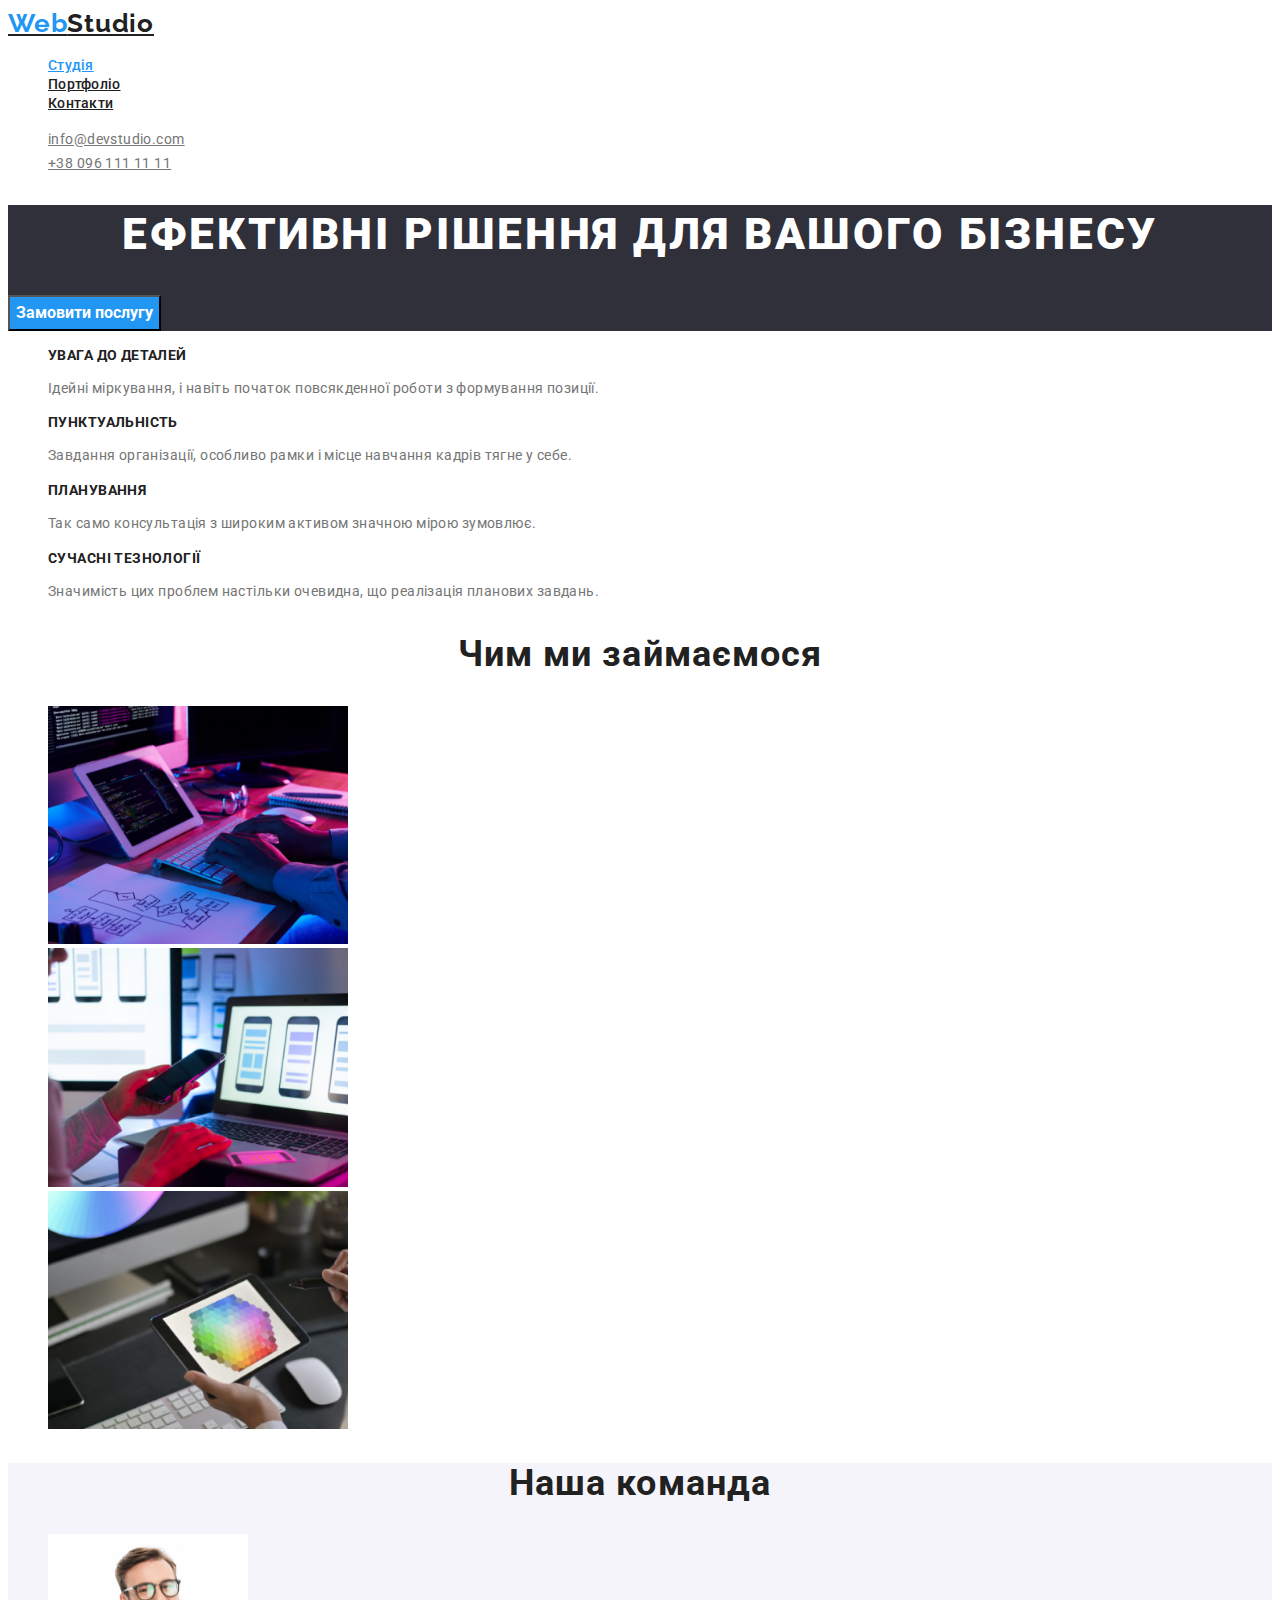
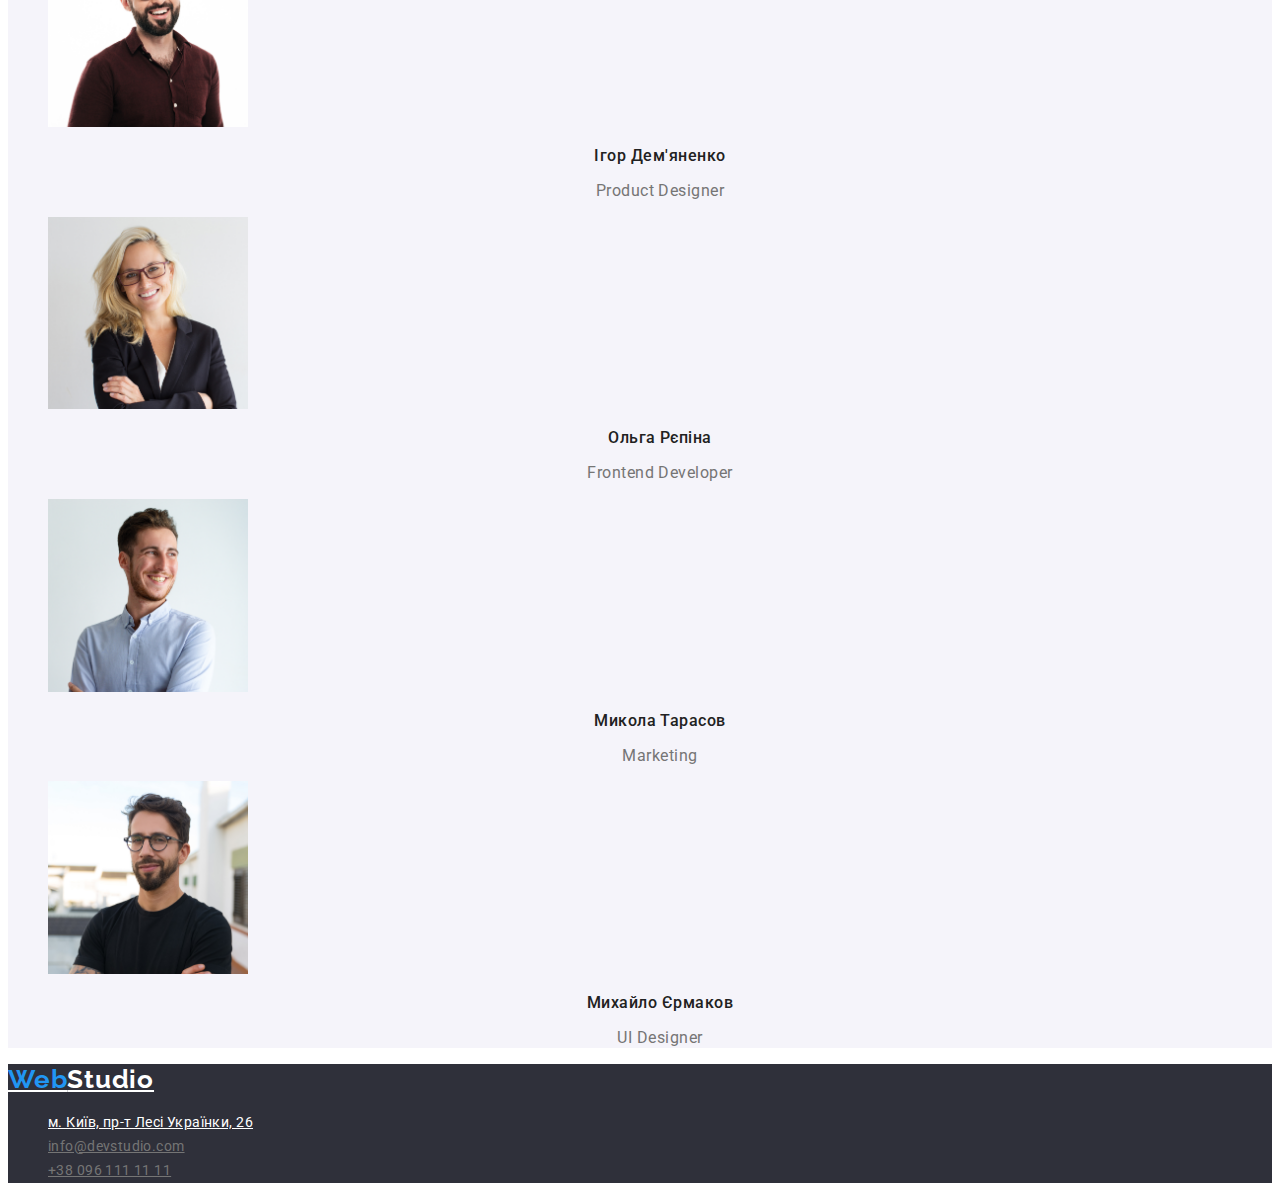
==== commit c10fd2f4: "home work updated" ====
--- a/index.html
+++ b/index.html
@@ -15,7 +15,7 @@
 <nav>
 <a class="studio" href="./index.html"><span>Web</span>Studio</a>
 <ul class="site-nav list">
-    <li><a href="./index.html" class="link">Студія</a></li>
+    <li><a href="./index.html" class="link current">Студія</a></li>
     <li><a href="portfolio.html" class="link">Портфоліо</a></li>
     <li><a href="Контакти" class="link">Контакти</a></li>
 </ul>
--- a/css/styles.css
+++ b/css/styles.css
@@ -48,18 +48,36 @@
 
 span{
 color: #2196F3;
+font-weight: 700;
+font-size: 26px;
+line-height: 31px;
+letter-spacing: 0.03em;
 }
 .studio{
-color: #212121;
+font-family: 'Raleway';
+font-style: normal;
+color: #212121;
+font-weight: 700;
+font-size: 26px;
+line-height: 1.19;
+letter-spacing: 0.03em;
 }
 
 .studiotwo{
 color: #FFFFFF;
+font-family: 'Raleway';
+font-style: normal;
+font-weight: 700;
+font-size: 26px;
+line-height: 1.19;
+letter-spacing: 0.03em;
 }
 
 /* site nav and info */
 
 .site-nav a{
+font-family: 'Roboto';
+font-style: normal;
 color: #212121;  
 font-weight: 500;
 font-size: 14px;
@@ -68,18 +86,22 @@
 }
 
 .meil a{
-color: #757575;
-font-weight: 500;
-font-size: 14px;
-line-height: 16px;
-letter-spacing: 0.02em;
+    font-family: 'Roboto';
+    font-style: normal;
+    font-weight: 400;
+    font-size: 14px;
+    line-height: 1.71;
+    letter-spacing: 0.03em;
+    color:#757575;
 }
 .telefon a{
-color: #757575;
-font-weight: 500;
-font-size: 14px;
-line-height: 16px;
-letter-spacing: 0.02em;
+    font-family: 'Roboto';
+    font-style: normal;
+    font-weight: 400;
+    font-size: 14px;
+    line-height: 1.71;
+    letter-spacing: 0.03em;
+    color:#757575;
 }
 
 .site-nav .link:hover,
@@ -100,25 +122,53 @@
 .telefonstyle:focus {
 color: #2196F3;
 }
+
+.links{
+    font-family: 'Raleway';
+    font-style: normal;
+    font-weight: 700;
+    font-size: 26px;
+    line-height: 1.19;
+    letter-spacing: 0.03em;
+}
+
+.current-now{
+color: #FFFFFF;
+background-color: #2196F3;
+    font-family: 'Raleway';
+    font-style: normal;
+    font-weight: 700;
+    font-size: 26px;
+    line-height: 1.19;
+    letter-spacing: 0.03em;
+}
+
+
 
 /* Hero */
 .hero{
 background-color: #2F303A;
 }
 .hero-title{
-color: #FFFFFF;
-font-weight: 900;
-font-size: 44px;
-line-height: 60px;
-text-align: center;
-letter-spacing: 0.06em;
-text-transform: uppercase;
+    font-family: 'Roboto';
+    font-style: normal;
+    font-weight: 900;
+    font-size: 44px;
+    line-height: 1.36;
+    text-align: center;
+    letter-spacing: 0.06em;
+    text-transform: uppercase;
+    
+    color: #FFFFFF;
 }
 
 .hero.button{
 color: #FFFFFF;
 background-color: #2196F3;
 font-family: inherit;
+font-weight: 700;
+font-size: 16px;
+line-height: 1.87;
 }
 
 /* Main page */
@@ -137,38 +187,52 @@
 
 
 .features-title{
-    font-weight: 700;
-    font-size: 14px;
-    line-height: 16px;
-    letter-spacing: 0.03em;
-    text-transform: uppercase;
+font-family: 'Roboto';
+font-style: normal;
+font-weight: 700;
+font-size: 14px;
+line-height: 16px;
+letter-spacing: 0.03em;
+text-transform: uppercase;
+
+color: #212121;
 }
 
 .features-text{
-    font-weight: 400;
-    font-size: 14px;
-    line-height: 24px;
-    letter-spacing: 0.03em;
+font-family: 'Roboto';
+font-style: normal;
+font-weight: 400;
+font-size: 14px;
+line-height: 1.71;
+letter-spacing: 0.03em;
+color: #757575;
 }
 
 .work-title{
+font-family: 'Roboto';
+font-style: normal;
+font-weight: 700;
+font-size: 36px;
+line-height: 1.16;
+text-align: center;
+letter-spacing: 0.03em;
+
+color: #212121;
+}
+
+.team{
+background-color: #F5F4FA;
+}
+
+.team-title{
+    font-family: 'Roboto';
+    font-style: normal;
     font-weight: 700;
     font-size: 36px;
-    line-height: 42px;
+    line-height: 1.16;
     text-align: center;
     letter-spacing: 0.03em;
-}
-
-.team{
-background-color: #F5F4FA;
-}
-
-.team-title{
-    font-weight: 700;
-    font-size: 36px;
-    line-height: 42px;
-    text-align: center;
-    letter-spacing: 0.03em;
+    color: #212121;
 }
 
 .comand p{
@@ -176,19 +240,25 @@
 }
 
 .comand-title{
+    font-family: 'Roboto';
+    font-style: normal;
     font-weight: 500;
     font-size: 16px;
-    line-height: 19px;
+    line-height: 1.18;
     text-align: center;
     letter-spacing: 0.03em;
+    color: #212121;
 }
 
 .comand-text{
+    font-family: 'Roboto';
+    font-style: normal;
     font-weight: 400;
     font-size: 16px;
-    line-height: 19px;
+    line-height: 1.18;
     text-align: center;
     letter-spacing: 0.03em;
+    color: #757575;
 }
 
 
@@ -201,9 +271,37 @@
 background-color: #2196F3;
 }
 
+.images-title{
+    font-family: 'Roboto';
+    font-style: normal;
+    font-weight: 700;
+    font-size: 18px;
+    line-height: 2;
+     letter-spacing: 0.06em;
+    color: #212121;
+}
+
+.images-text{
+    font-family: 'Roboto';
+    font-style: normal;
+    font-weight: 400;
+    font-size: 16px;
+    line-height: 1.8;
+    letter-spacing: 0.03em;
+    color: #757575;
+}
+
+
+
 /*footer для портфолио и индекс*/
 .adress a{
-color: #FFFFFF;
+    color: #FFFFFF;
+    font-family: 'Roboto';
+    font-style: normal;
+    font-weight: 400;
+    font-size: 14px;
+    line-height: 1.71;
+    letter-spacing: 0.03em;
 }
 
 .side-color{
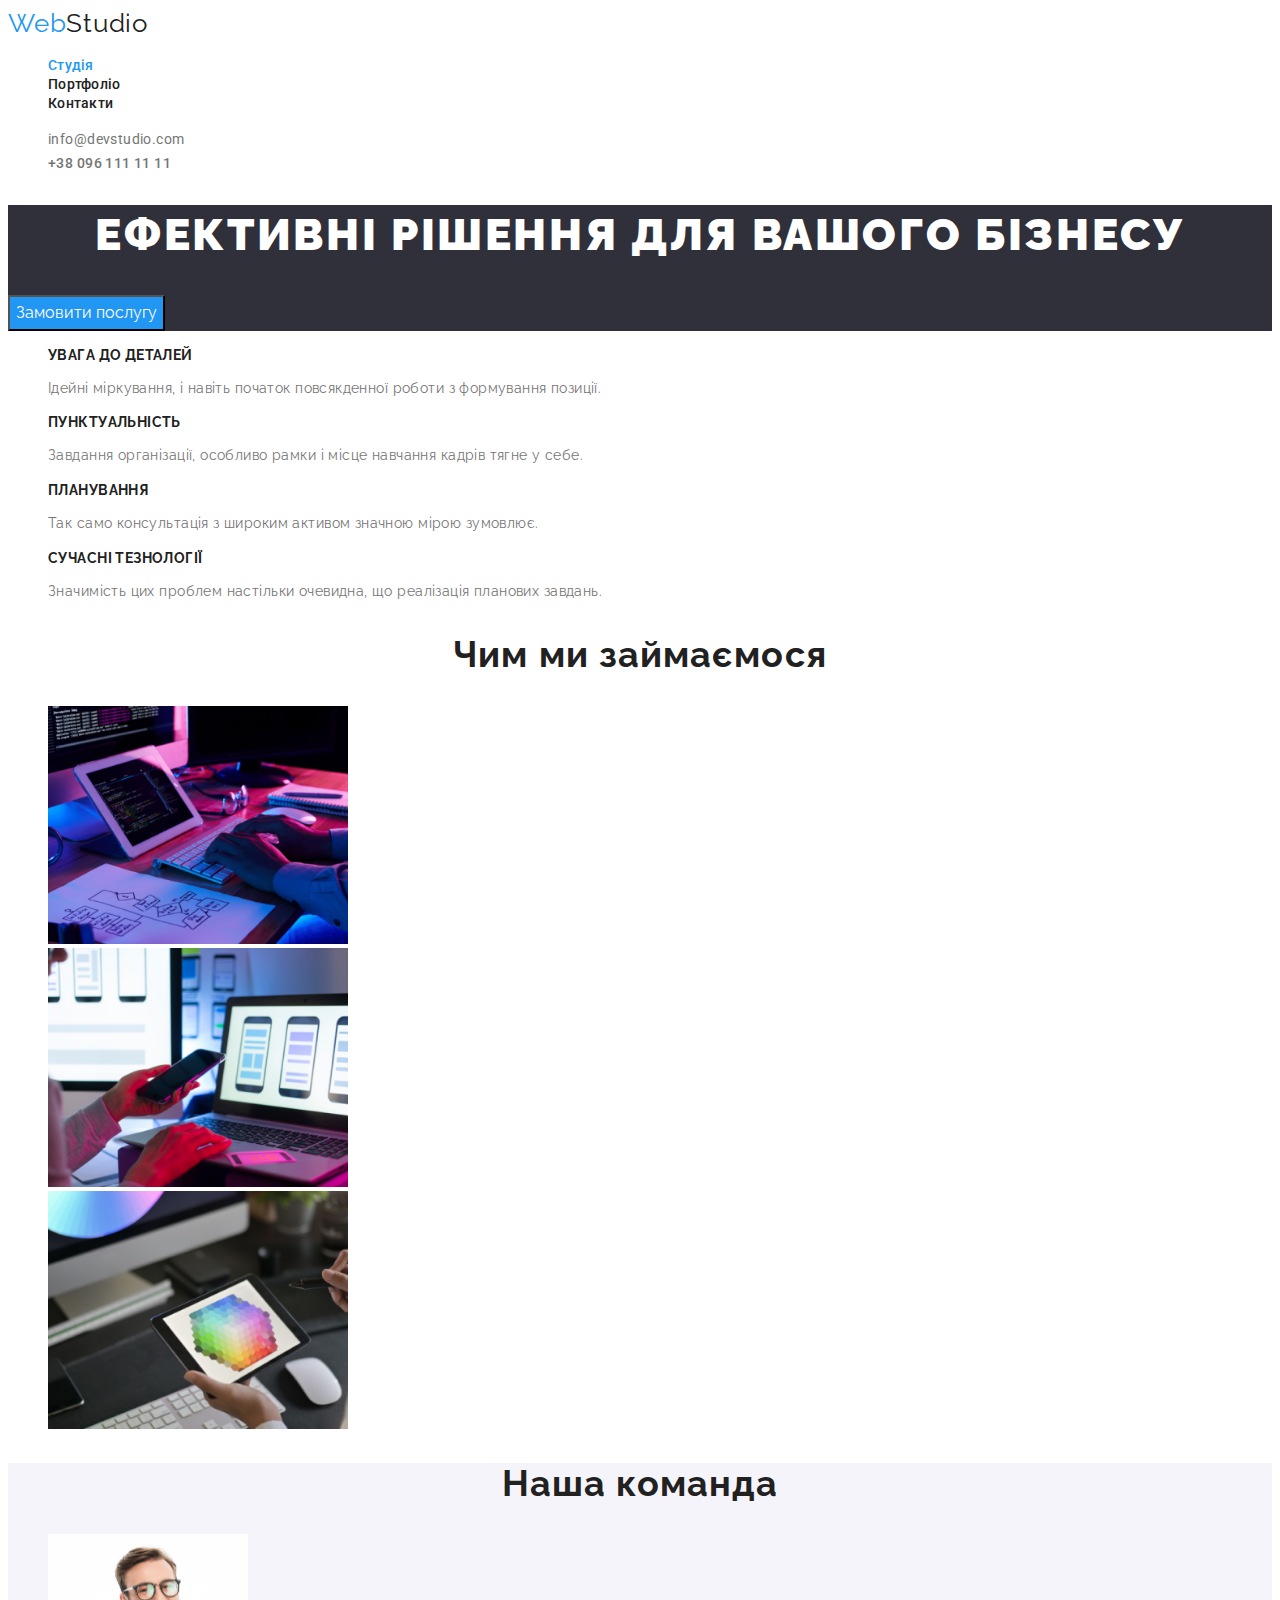
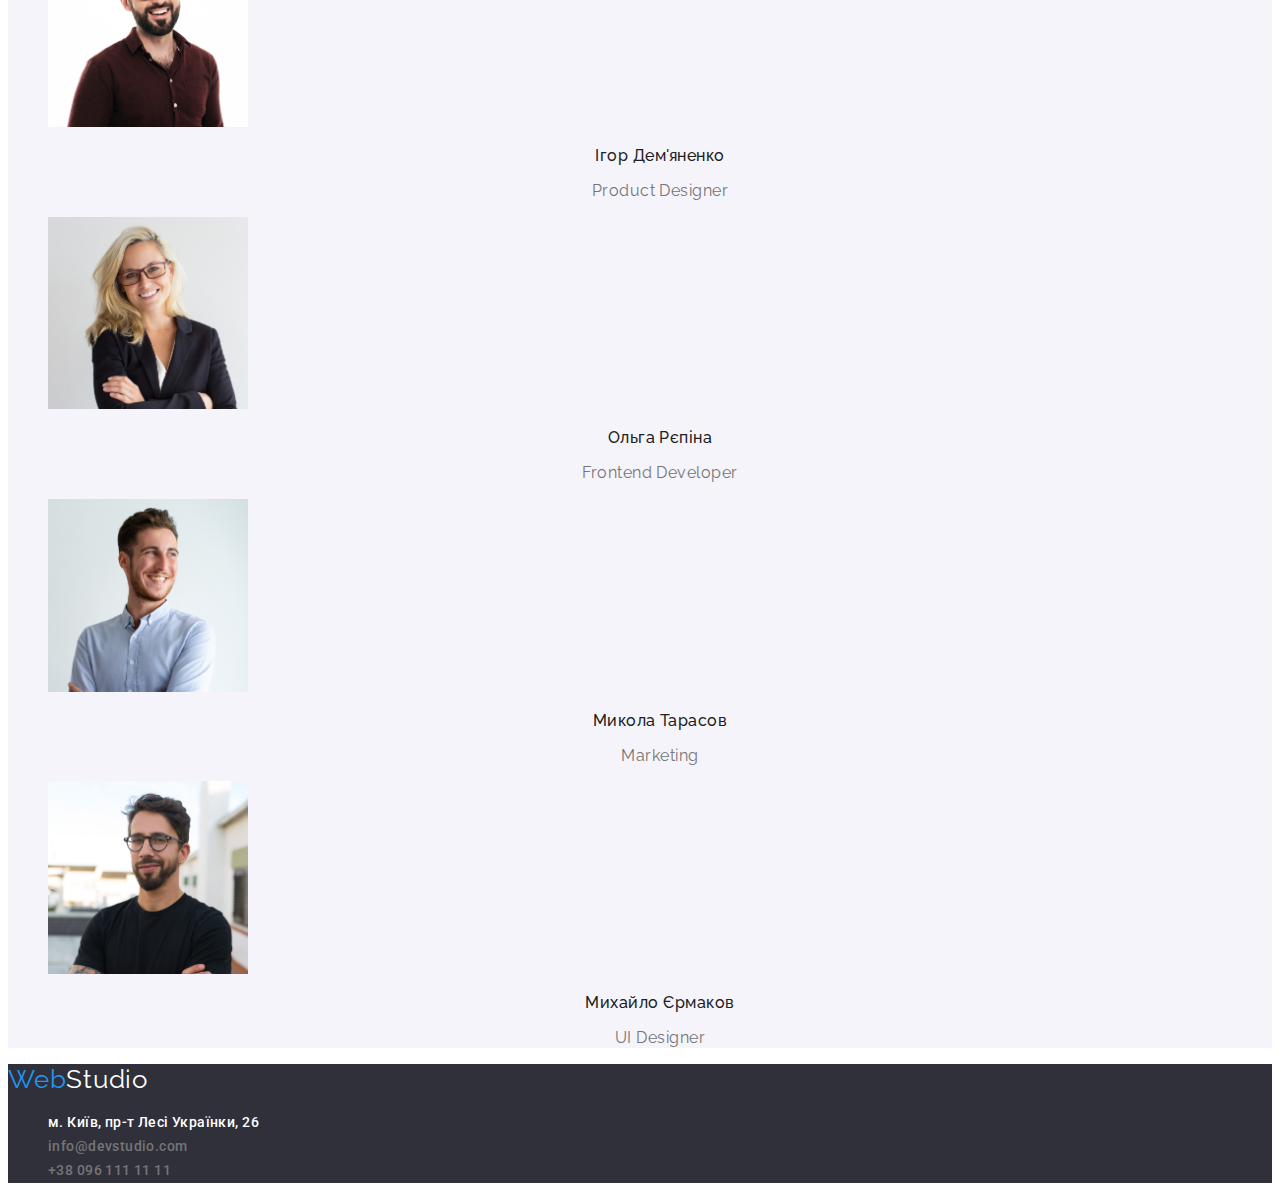
==== commit fef65d43: "home work update 2" ====
--- a/index.html
+++ b/index.html
@@ -13,15 +13,15 @@
 <body class="page">
 <header>
 <nav>
-<a class="studio" href="./index.html"><span>Web</span>Studio</a>
+<a class="studio line" href="./index.html"><span>Web</span>Studio</a>
 <ul class="site-nav list">
-    <li><a href="./index.html" class="link current">Студія</a></li>
-    <li><a href="portfolio.html" class="link">Портфоліо</a></li>
-    <li><a href="Контакти" class="link">Контакти</a></li>
+    <li><a href="./index.html" class="link current line">Студія</a></li>
+    <li><a href="portfolio.html" class="link line">Портфоліо</a></li>
+    <li><a href="Контакти" class="link line">Контакти</a></li>
 </ul>
 <ul class="info list">
-<li class="meil"><a href="mailto:info@devstudio.com" class="meilstyle">info@devstudio.com</a>
-<li class="telefon"><a href="tel:+380961111111" class="telefonstyle">+38 096 111 11 11</a></li>
+<li class="meil"><a href="mailto:info@devstudio.com" class="meilstyle line">info@devstudio.com</a>
+<li class="telefon"><a href="tel:+380961111111" class="telefonstyle line">+38 096 111 11 11</a></li>
 </ul>
 </nav>
 </header>
@@ -98,12 +98,12 @@
 
 <footer class="side-color">
 <address class="list">
-    <a class="studiotwo" href="./index.html"><span>Web</span>Studio</a>
+    <a class="studiotwo line" href="./index.html"><span>Web</span>Studio</a>
  
 <ul class="site-nav list">
-<li class="adress"><a href="https://goo.gl/maps/or9m5MUyjeENMJDf9" class="link" target="_blank" rel="noopener noreferrer">м. Київ, пр-т Лесі Українки, 26</a></li>
-<li class="meil"><a href="mailto:info@devstudio.com" class="link">info@devstudio.com</a></li>
-<li class="telefon"><a href="tel:+380961111111" class="link">+38 096 111 11 11</a></li>
+<li class="adress"><a href="https://goo.gl/maps/or9m5MUyjeENMJDf9" class="link line" target="_blank" rel="noopener noreferrer">м. Київ, пр-т Лесі Українки, 26</a></li>
+<li class="meil"><a href="mailto:info@devstudio.com" class="link line">info@devstudio.com</a></li>
+<li class="telefon"><a href="tel:+380961111111" class="link line">+38 096 111 11 11</a></li>
 </ul>
  </address>
 </footer>
--- a/css/styles.css
+++ b/css/styles.css
@@ -8,28 +8,34 @@
 
 /* вторичный бекграунд  #F5F4FA*/ 
 
+:root{
+--main-text-color: #212121;
+--text-color-second: #757575;
+
+}
 
 body{
 background-color: #FFFFFF;
-color: #212121;
+color: var(--main-text-color);
 font-family: Roboto,sans-serif;
-}
-
-span{
-    font-family: 'Raleway';
-    font-size: 26px;
-    line-height: 1.19;
-}
+font-family: Raleway;
+}
+
+.line{
+text-decoration: none;
+}
+
+
 
 .studio{
-    font-family: 'Raleway';
+    
     font-size: 26px;
     line-height: 1.19;
    
 }
 
 .studiotwo{
-    font-family: 'Raleway';
+    
     font-size: 26px;
     line-height: 1.19;
 }
@@ -43,31 +49,34 @@
 h4,
 h5,
 h6{
-color: #212121;
-}
+color: var(--main-text-color);
+}
+
+
 
 span{
-color: #2196F3;
-font-weight: 700;
-font-size: 26px;
-line-height: 31px;
-letter-spacing: 0.03em;
-}
+    color: #2196F3;
+    
+    font-size: 26px;
+    line-height: 31px;
+    letter-spacing: 0.03em;
+    }
+
 .studio{
 font-family: 'Raleway';
 font-style: normal;
-color: #212121;
-font-weight: 700;
+color: var(--main-text-color);
+
 font-size: 26px;
 line-height: 1.19;
 letter-spacing: 0.03em;
 }
 
 .studiotwo{
+    font-family: 'Raleway';
+    font-style: normal;
 color: #FFFFFF;
-font-family: 'Raleway';
-font-style: normal;
-font-weight: 700;
+
 font-size: 26px;
 line-height: 1.19;
 letter-spacing: 0.03em;
@@ -78,30 +87,31 @@
 .site-nav a{
 font-family: 'Roboto';
 font-style: normal;
-color: #212121;  
+color: var(--main-text-color);  
 font-weight: 500;
 font-size: 14px;
 line-height: 1.14;
 letter-spacing: 0.02em;  
 }
 
+
+
 .meil a{
     font-family: 'Roboto';
     font-style: normal;
-    font-weight: 400;
     font-size: 14px;
     line-height: 1.71;
     letter-spacing: 0.03em;
-    color:#757575;
+    color: var(--text-color-second);
 }
 .telefon a{
     font-family: 'Roboto';
     font-style: normal;
-    font-weight: 400;
+    font-weight: 500;
     font-size: 14px;
     line-height: 1.71;
     letter-spacing: 0.03em;
-    color:#757575;
+    color: var(--text-color-second);
 }
 
 .site-nav .link:hover,
@@ -124,9 +134,8 @@
 }
 
 .links{
-    font-family: 'Raleway';
-    font-style: normal;
-    font-weight: 700;
+    
+    
     font-size: 26px;
     line-height: 1.19;
     letter-spacing: 0.03em;
@@ -135,9 +144,8 @@
 .current-now{
 color: #FFFFFF;
 background-color: #2196F3;
-    font-family: 'Raleway';
-    font-style: normal;
-    font-weight: 700;
+    
+    
     font-size: 26px;
     line-height: 1.19;
     letter-spacing: 0.03em;
@@ -150,8 +158,7 @@
 background-color: #2F303A;
 }
 .hero-title{
-    font-family: 'Roboto';
-    font-style: normal;
+    
     font-weight: 900;
     font-size: 44px;
     line-height: 1.36;
@@ -166,7 +173,7 @@
 color: #FFFFFF;
 background-color: #2196F3;
 font-family: inherit;
-font-weight: 700;
+
 font-size: 16px;
 line-height: 1.87;
 }
@@ -182,42 +189,39 @@
 }
 
 .features p{
-color: #757575;
+color: var(--text-color-second);
 }
 
 
 .features-title{
-font-family: 'Roboto';
-font-style: normal;
-font-weight: 700;
+
+
 font-size: 14px;
 line-height: 16px;
 letter-spacing: 0.03em;
 text-transform: uppercase;
 
-color: #212121;
+color: var(--main-text-color);
 }
 
 .features-text{
-font-family: 'Roboto';
-font-style: normal;
-font-weight: 400;
+
+
 font-size: 14px;
 line-height: 1.71;
 letter-spacing: 0.03em;
-color: #757575;
+color: var(--text-color-second);
 }
 
 .work-title{
-font-family: 'Roboto';
-font-style: normal;
-font-weight: 700;
+
+
 font-size: 36px;
 line-height: 1.16;
 text-align: center;
 letter-spacing: 0.03em;
 
-color: #212121;
+color: var(--main-text-color);
 }
 
 .team{
@@ -225,40 +229,37 @@
 }
 
 .team-title{
-    font-family: 'Roboto';
-    font-style: normal;
-    font-weight: 700;
+   
+    
     font-size: 36px;
     line-height: 1.16;
     text-align: center;
     letter-spacing: 0.03em;
-    color: #212121;
+    color: var(--main-text-color);
 }
 
 .comand p{
-color: #757575;
+color: var(--text-color-second);
 }
 
 .comand-title{
-    font-family: 'Roboto';
-    font-style: normal;
+    
     font-weight: 500;
     font-size: 16px;
     line-height: 1.18;
     text-align: center;
     letter-spacing: 0.03em;
-    color: #212121;
+    color: var(--main-text-color);
 }
 
 .comand-text{
-    font-family: 'Roboto';
-    font-style: normal;
-    font-weight: 400;
+    
+   
     font-size: 16px;
     line-height: 1.18;
     text-align: center;
     letter-spacing: 0.03em;
-    color: #757575;
+    color: var(--text-color-second);
 }
 
 
@@ -271,34 +272,40 @@
 background-color: #2196F3;
 }
 
+.size{
+    font-weight: 500;
+    font-size: 16px;
+    line-height: 1.62;
+    letter-spacing: 0.03em;
+}
+
 .images-title{
-    font-family: 'Roboto';
-    font-style: normal;
-    font-weight: 700;
+    
+    
     font-size: 18px;
     line-height: 2;
      letter-spacing: 0.06em;
-    color: #212121;
+    color: var(--main-text-color);
 }
 
 .images-text{
+    
+   
+    font-size: 16px;
+    line-height: 1.8;
+    letter-spacing: 0.03em;
+    color: var(--text-color-second);
+}
+
+
+
+/*footer для портфолио и индекс*/
+.adress a{
     font-family: 'Roboto';
     font-style: normal;
-    font-weight: 400;
-    font-size: 16px;
-    line-height: 1.8;
-    letter-spacing: 0.03em;
-    color: #757575;
-}
-
-
-
-/*footer для портфолио и индекс*/
-.adress a{
     color: #FFFFFF;
-    font-family: 'Roboto';
-    font-style: normal;
-    font-weight: 400;
+    
+    
     font-size: 14px;
     line-height: 1.71;
     letter-spacing: 0.03em;
@@ -309,12 +316,12 @@
 }
 
 .images p{
-color: #757575;
+color: var(--text-color-second);
 }
 .images h3{
-color: #212121;
-}
-
-
-
-
+color: var(--main-text-color);
+}
+
+
+
+
